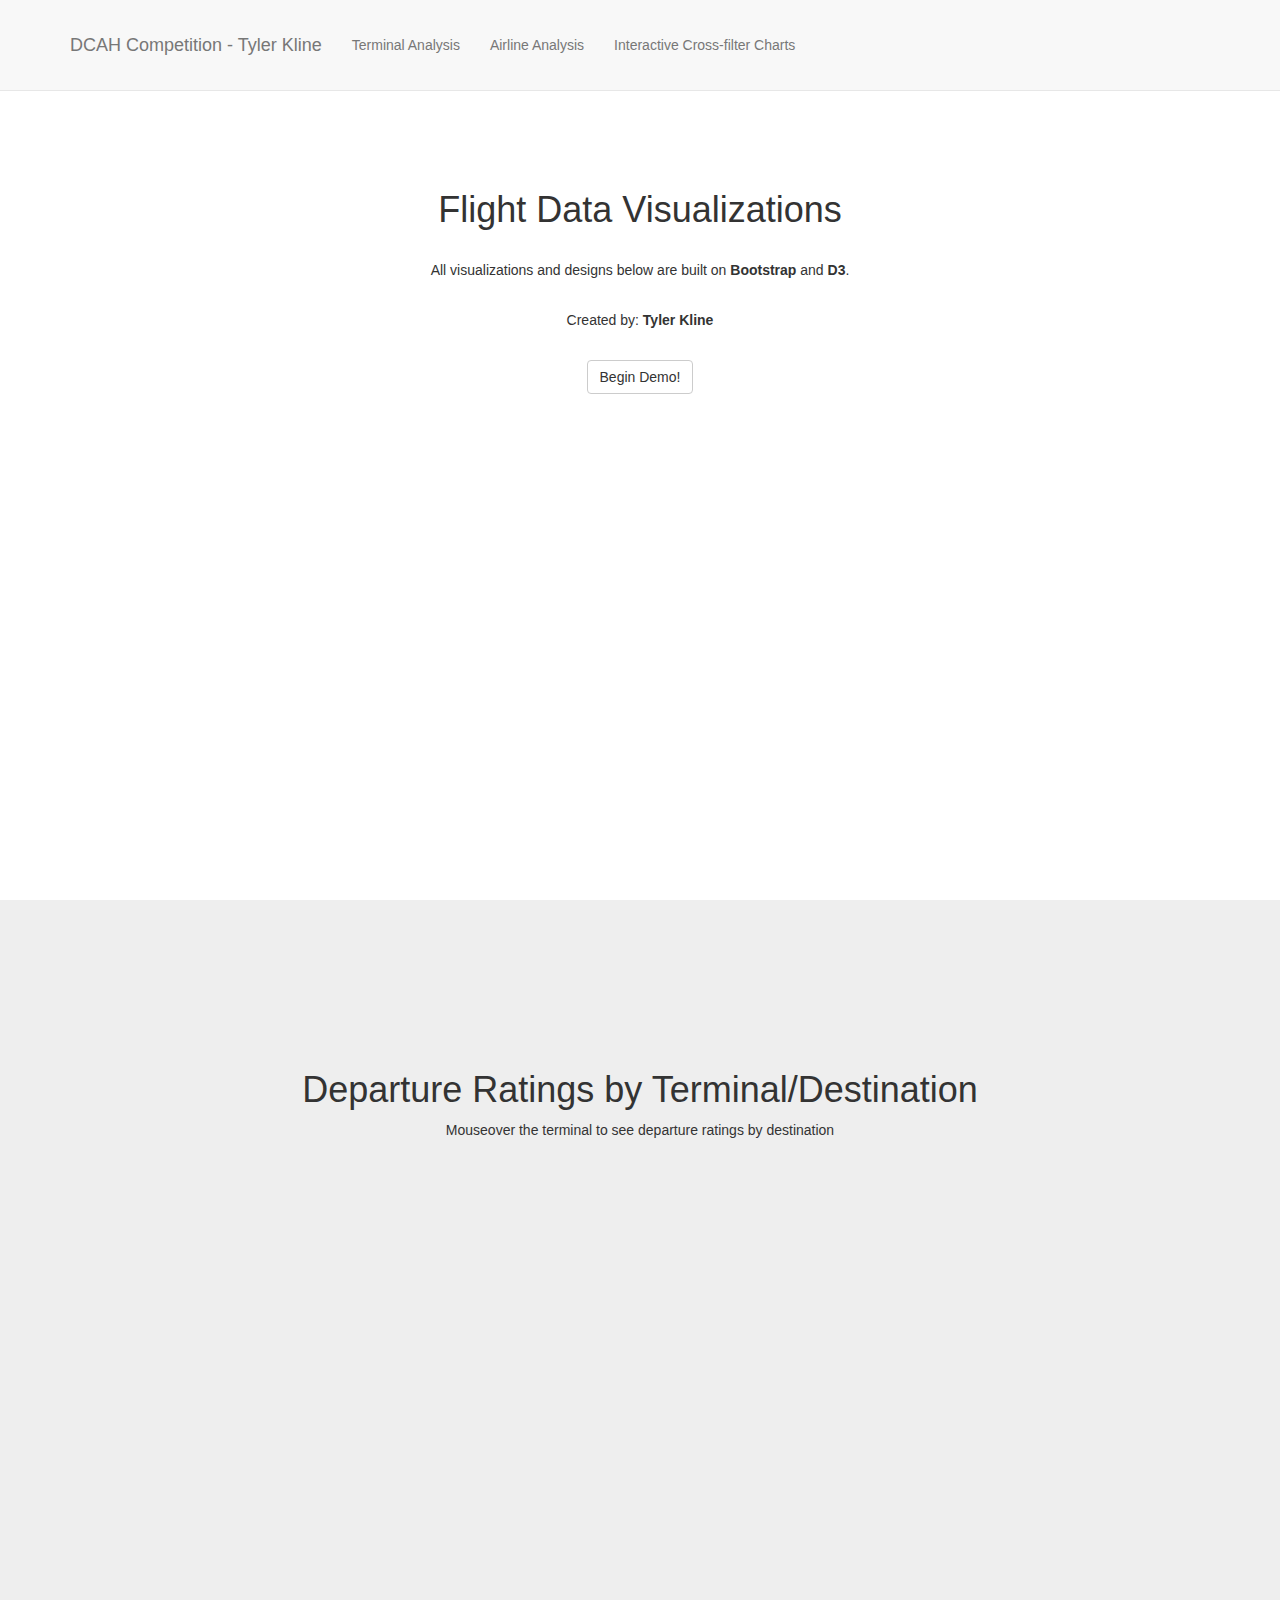
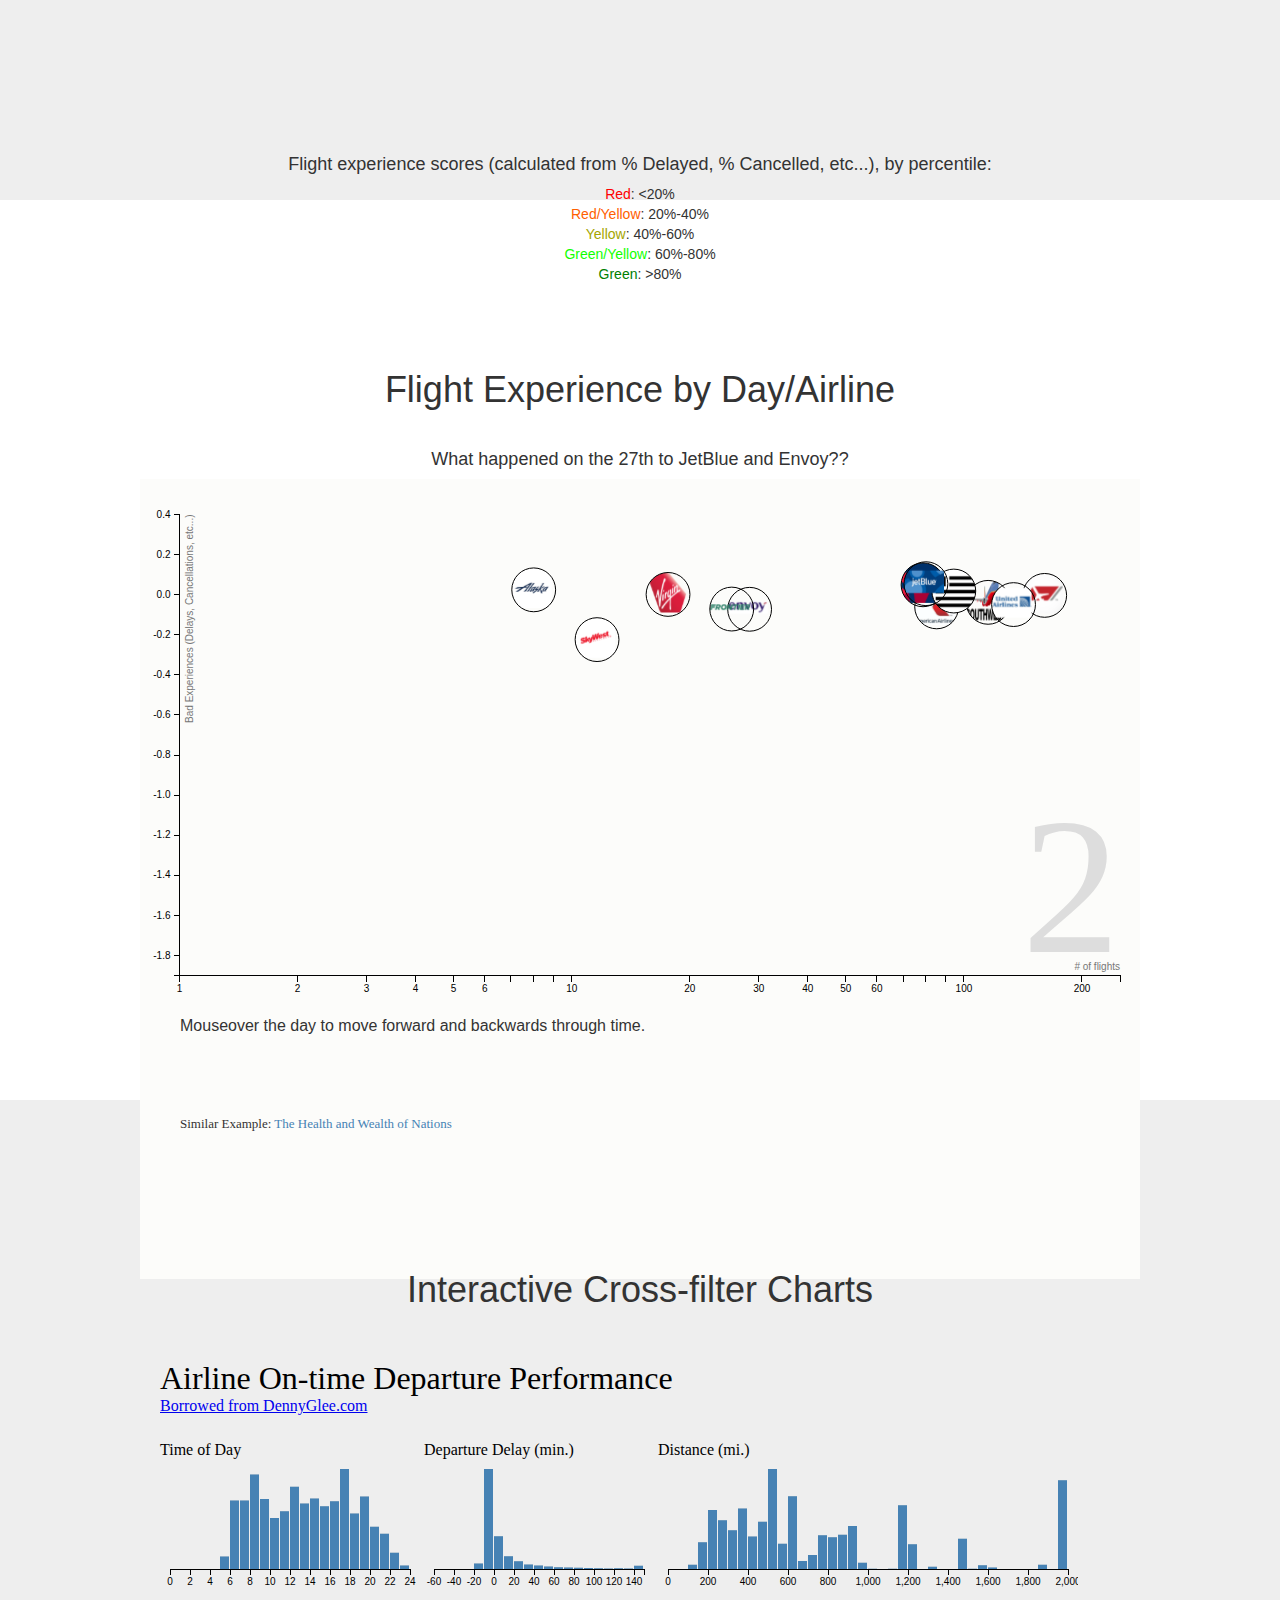
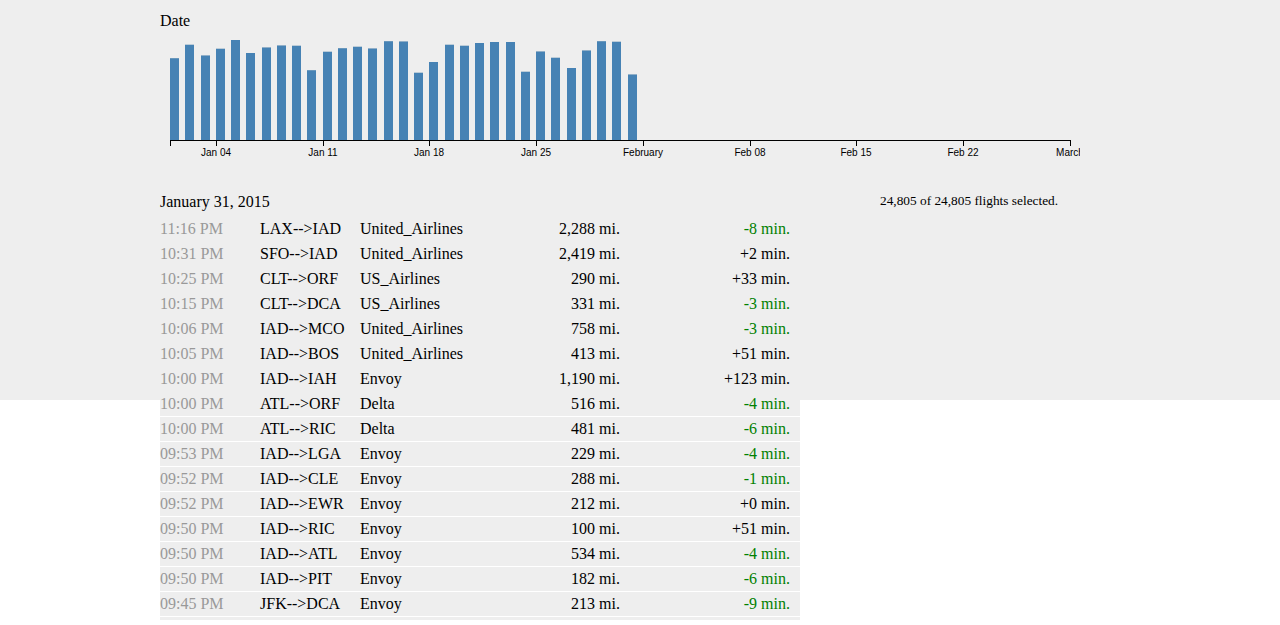
==== FINAL/index.html @ 39a8fad9 "another commit" ====
<!DOCTYPE html>
<html lang="en" class="ocks-org do-not-copy">
<meta charset="utf-8">

<head>

    <meta charset="utf-8">
    <meta http-equiv="X-UA-Compatible" content="IE=edge">
    <meta name="viewport" content="width=device-width, initial-scale=1">
    <meta name="description" content="">
    <meta name="author" content="">

    <title> DCAH Competition - Tyler Kline </title>

    <!-- Bootstrap Core CSS -->
    <link href="./css/bootstrap.min.css" rel="stylesheet">

    <!-- Custom CSS -->
    <link href="./css/scrolling-nav.css" rel="stylesheet"> 

    <!-- HTML5 Shim and Respond.js IE8 support of HTML5 elements and media queries -->
    <!-- WARNING: Respond.js doesn't work if you view the page via file:// -->
    <!--[if lt IE 9]>
        <script src="https://oss.maxcdn.com/libs/html5shiv/3.7.0/html5shiv.js"></script>
        <script src="https://oss.maxcdn.com/libs/respond.js/1.4.2/respond.min.js"></script>
    <![endif]-->

</head>

<!-- The #page-top ID is part of the scrolling feature - the data-spy and data-target are part of the built-in Bootstrap scrollspy function -->

<body id="page-top" data-spy="scroll" data-target=".navbar-fixed-top">

    <!-- Navigation -->
    <nav class="navbar navbar-default navbar-fixed-top" role="navigation">
        <div class="container">
            <div class="navbar-header page-scroll">
                <button type="button" class="navbar-toggle" data-toggle="collapse" data-target=".navbar-ex1-collapse">
                    <span class="sr-only">Toggle navigation</span>
                    <span class="icon-bar"></span>
                    <span class="icon-bar"></span>
                    <span class="icon-bar"></span>
                </button>
                <a class="navbar-brand page-scroll" href="#page-top">DCAH Competition - Tyler Kline </a>
            </div>

            <!-- Collect the nav links, forms, and other content for toggling -->
            <div class="collapse navbar-collapse navbar-ex1-collapse">
                <ul class="nav navbar-nav">
                    <!-- Hidden li included to remove active class from about link when scrolled up past about section -->
                    <li class="hidden">
                        <a class="page-scroll" href="#page-top"></a>
                    </li>
                    <li>
                        <a class="page-scroll" href="#about" height="800px" >Terminal Analysis</a>
                    </li>
                    <li>
                        <a class="page-scroll" href="#services">Airline Analysis</a>
                    </li>
                    <li>
                        <a class="page-scroll" href="#contact">Interactive Cross-filter Charts</a>
                    </li>
                </ul>
            </div>
            <!-- /.navbar-collapse -->
        </div>
        <!-- /.container -->
    </nav>

    <!-- Intro Section -->
    <section id="intro" class="intro-section">
        <div class="container">
            <div class="row">
                <div class="col-lg-12">
                    <br>
                    <h1>Flight Data Visualizations</h1>
                    <br>
                    <p>All visualizations and designs below are built on <strong>Bootstrap</strong> and <strong>D3</strong>.</p>
                    <br>
                    <p>Created by: <strong>Tyler Kline</strong></p>
                    <br>
                    <a class="btn btn-default page-scroll" href="#about">Begin Demo!</a>
                </div>
            </div>
        </div>
    </section>

    <!-- About Section -->
    <section id="about" class="about-section">
        <div class="container">
                <div class="col-lg-12">
                    <h1>Departure Ratings by Terminal/Destination</h1>
                </div>
<aside>Mouseover the terminal to see departure ratings by destination</aside>

<iframe src="../index.html"  
        height="600px"
        width="1000px"
        scrolling="no"
        frameborder=0
></iframe>

<h4>Flight experience scores (calculated from % Delayed, % Cancelled, etc...), by percentile:</h4>
<h7><font color="#FF0000">Red</font>: <20% </h7><br>
<h7><font color="#FF6000">Red/Yellow</font>: 20%-40% </h7><br>
<h7><font color="#A5A500">Yellow</font>: 40%-60% </h7><br>
<h7><font color="#10FF00">Green/Yellow</font>: 60%-80%</h7><br>
<h7><font color="green">Green</font>: >80%</h7><br>
        </div>
    </section>

    <!-- Services Section -->
    <section id="services" class="services-section">
        <div class="container">
            <div class="row">
                <div class="col-lg-12">
                    <h1>Flight Experience by Day/Airline</h1><br>
                    <h4>What happened on the 27th to JetBlue and Envoy??</h4>
                </div>
                <iframe src="../movingchart/index.html"  
        height="800px"
        width="1000px"
        scrolling="no"
        frameborder=0
></iframe>
            </div>
        </div>
    </section>

    <!-- Contact Section -->
    <section id="contact" class="contact-section">
        <div class="container">
            <div class="row">
                <div class="col-lg-12">
                    <h1>Interactive Cross-filter Charts</h1>
                </div>
                <iframe src="../delays/index.html"  
        height="900px"
        width="1000px"
        scrolling="no"
        frameborder=0
></iframe>
            </div>
        </div>
    </section>


    <!-- jQuery -->
    <script src="js/jquery.js"></script>

    <!-- Bootstrap Core JavaScript -->
    <script src="js/bootstrap.min.js"></script>

    <!-- Scrolling Nav JavaScript -->
    <script src="./js/jquery.easing.min.js"></script>
    <script src="./js/scrolling-nav.js"></script>
<script src="../d3.v3.min.js"></script>

</body>

</html>
---- FINAL/css/scrolling-nav.css ----
/*!
 * Start Bootstrap - Scrolling Nav HTML Template (http://startbootstrap.com)
 * Code licensed under the Apache License v2.0.
 * For details, see http://www.apache.org/licenses/LICENSE-2.0.
 */

body {
    width: 100%;
    height: 100%;
}

html {
    width: 100%;
    height: 100%;
}

@media(min-width:767px) {
    .navbar {
        padding: 20px 0;
        -webkit-transition: background .5s ease-in-out,padding .5s ease-in-out;
        -moz-transition: background .5s ease-in-out,padding .5s ease-in-out;
        transition: background .5s ease-in-out,padding .5s ease-in-out;
    }

    .top-nav-collapse {
        padding: 0;
    }
}

/* Demo Sections - You can use these as guides or delete them - the scroller will work with any sort of height, fixed, undefined, or percentage based.
The padding is very important to make sure the scrollspy picks up the right area when scrolled to. Adjust the margin and padding of sections and children 
of those sections to manage the look and feel of the site. */

.intro-section {
    height: 100%;
    padding-top: 150px;
    text-align: center;
    background: #fff;
}

.about-section {
    height: 100%;
    padding-top: 150px;
    text-align: center;
    background: #eee;
}

.services-section {
    height: 100%;
    padding-top: 150px;
    text-align: center;
    background: #fff;
}

.contact-section {
    height: 100%;
    padding-top: 150px;
    text-align: center;
    background: #eee;
}
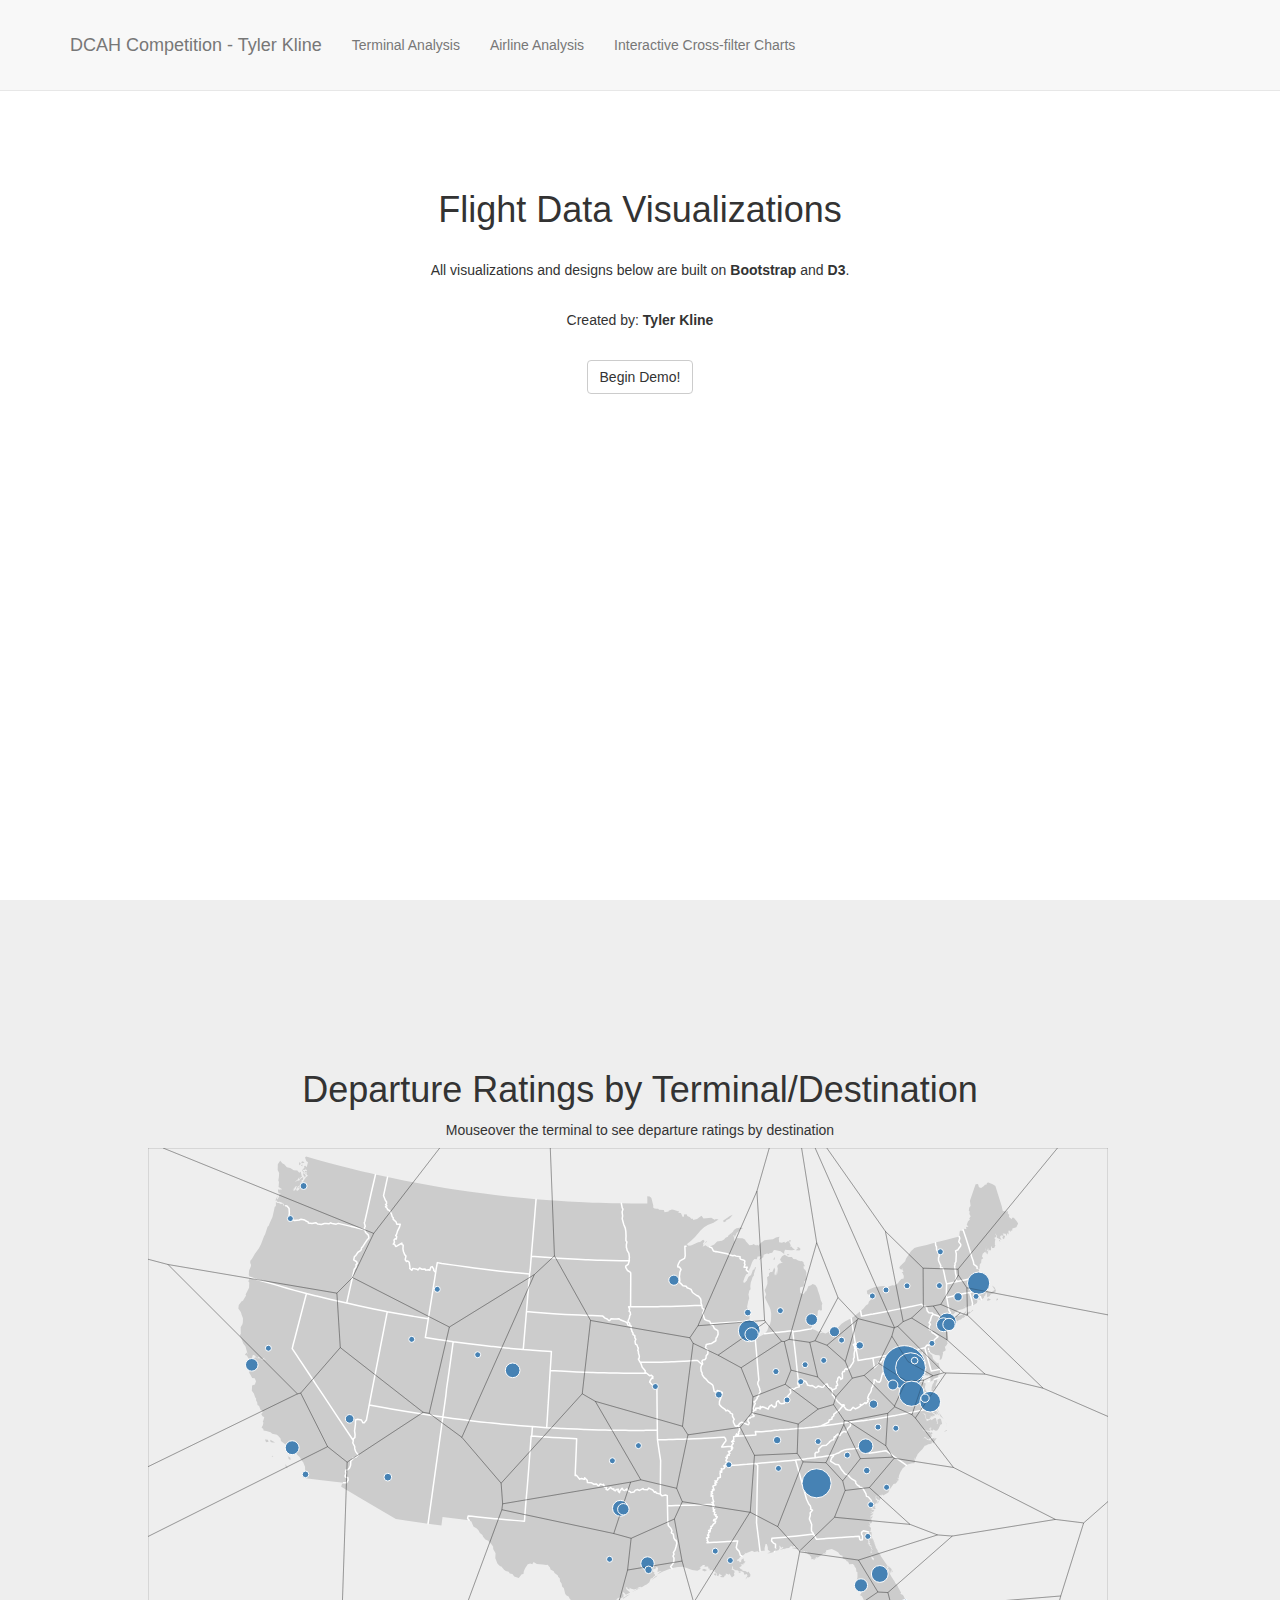
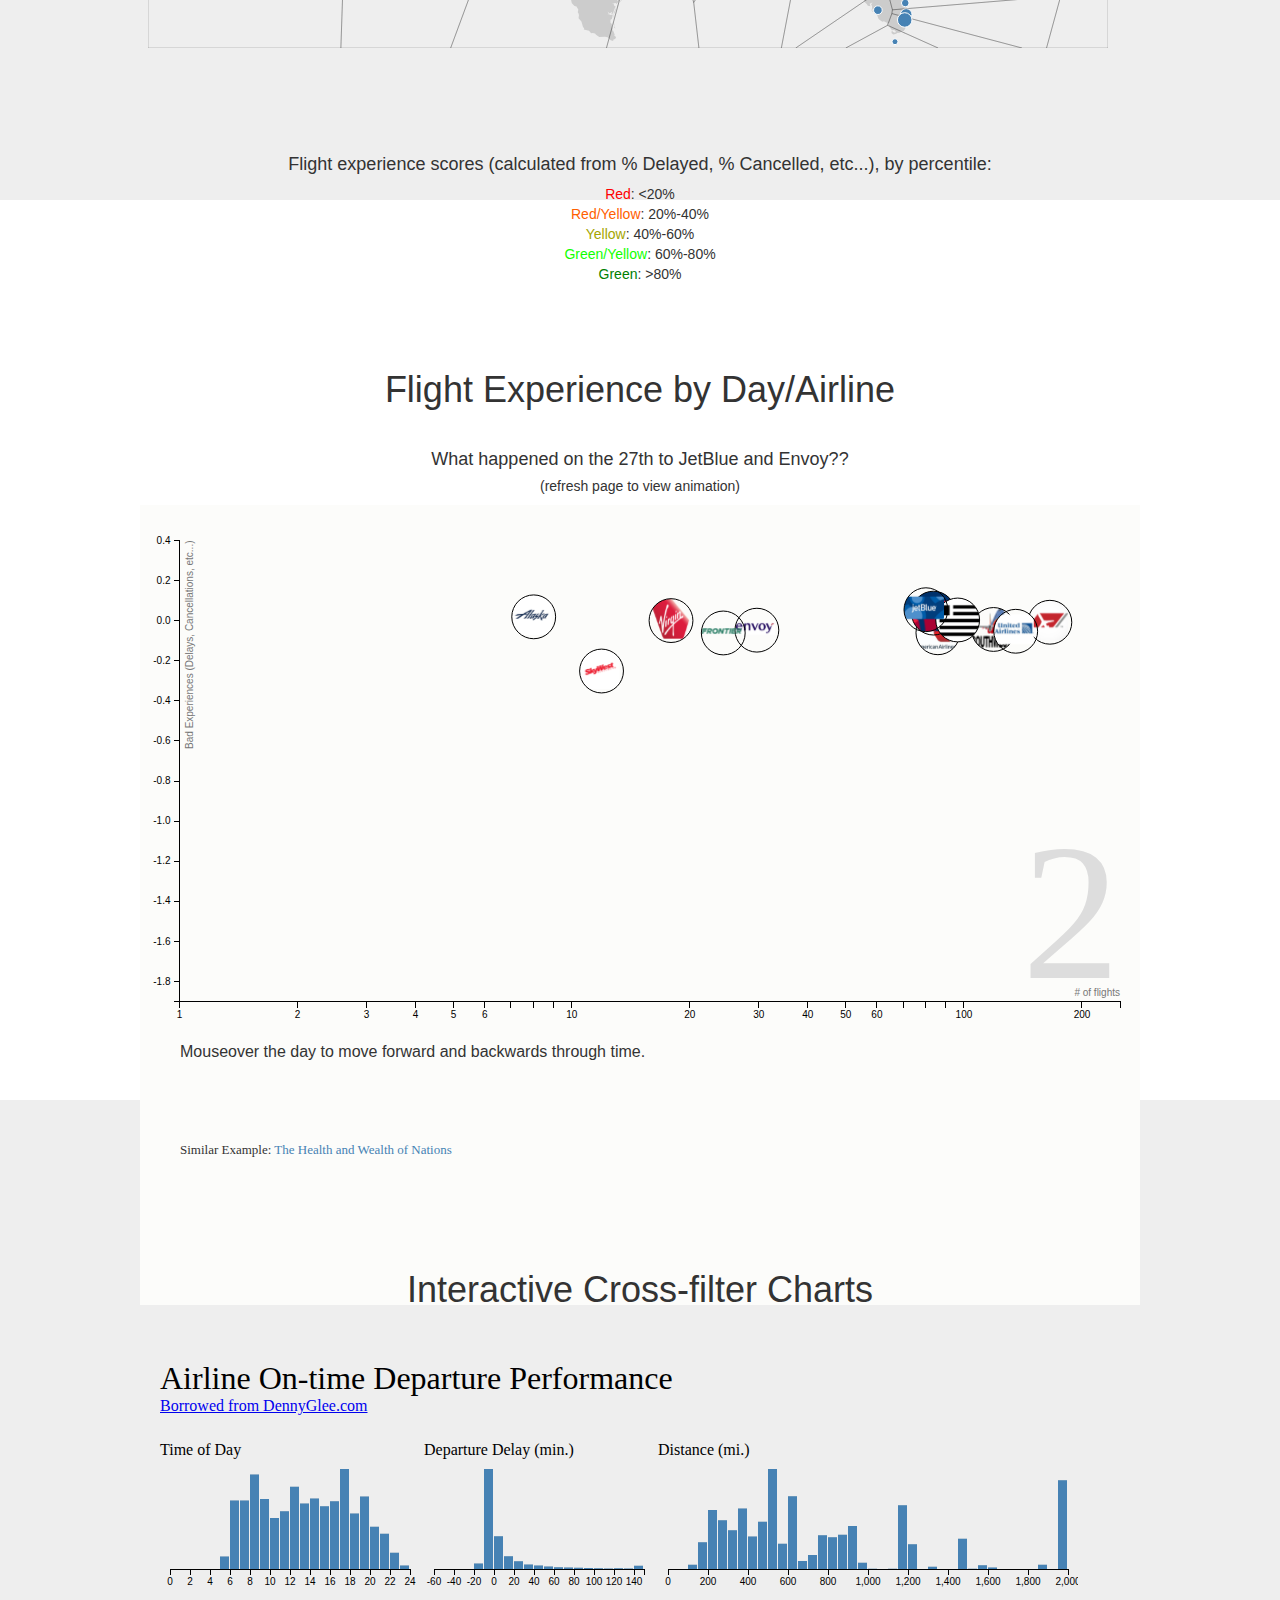
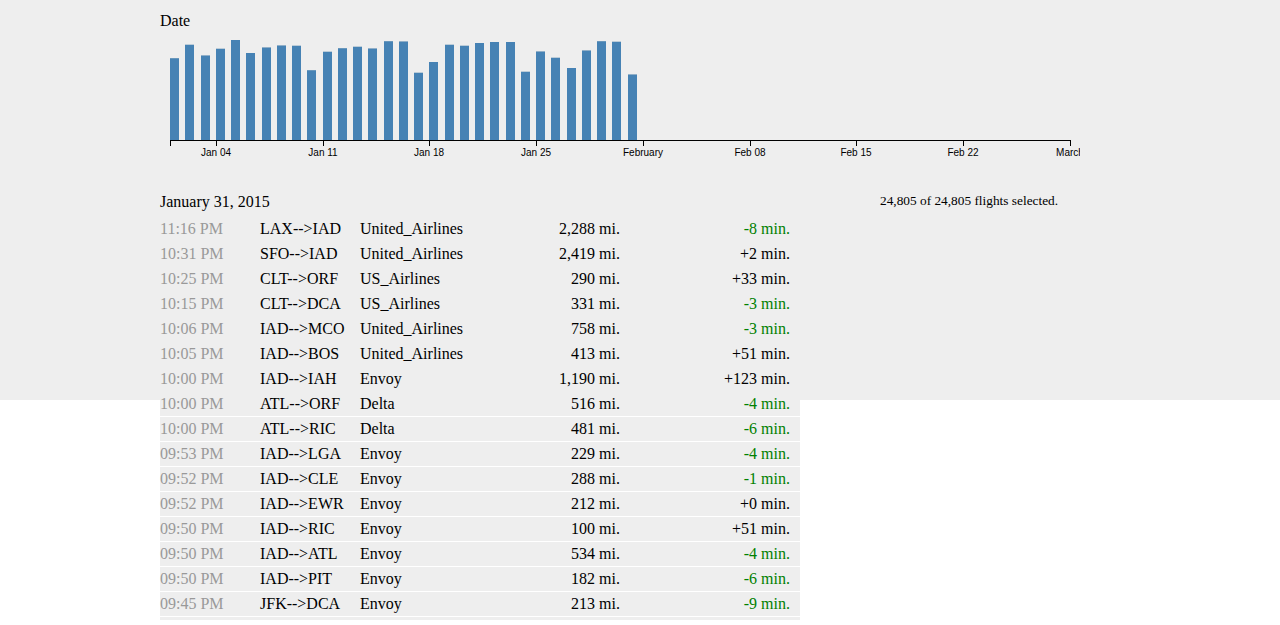
==== commit b295c9cc: "final commit" ====
--- a/FINAL/index.html
+++ b/FINAL/index.html
@@ -116,6 +116,7 @@
                 <div class="col-lg-12">
                     <h1>Flight Experience by Day/Airline</h1><br>
                     <h4>What happened on the 27th to JetBlue and Envoy??</h4>
+                    <h5>(refresh page to view animation)</h5>
                 </div>
                 <iframe src="../movingchart/index.html"  
         height="800px"
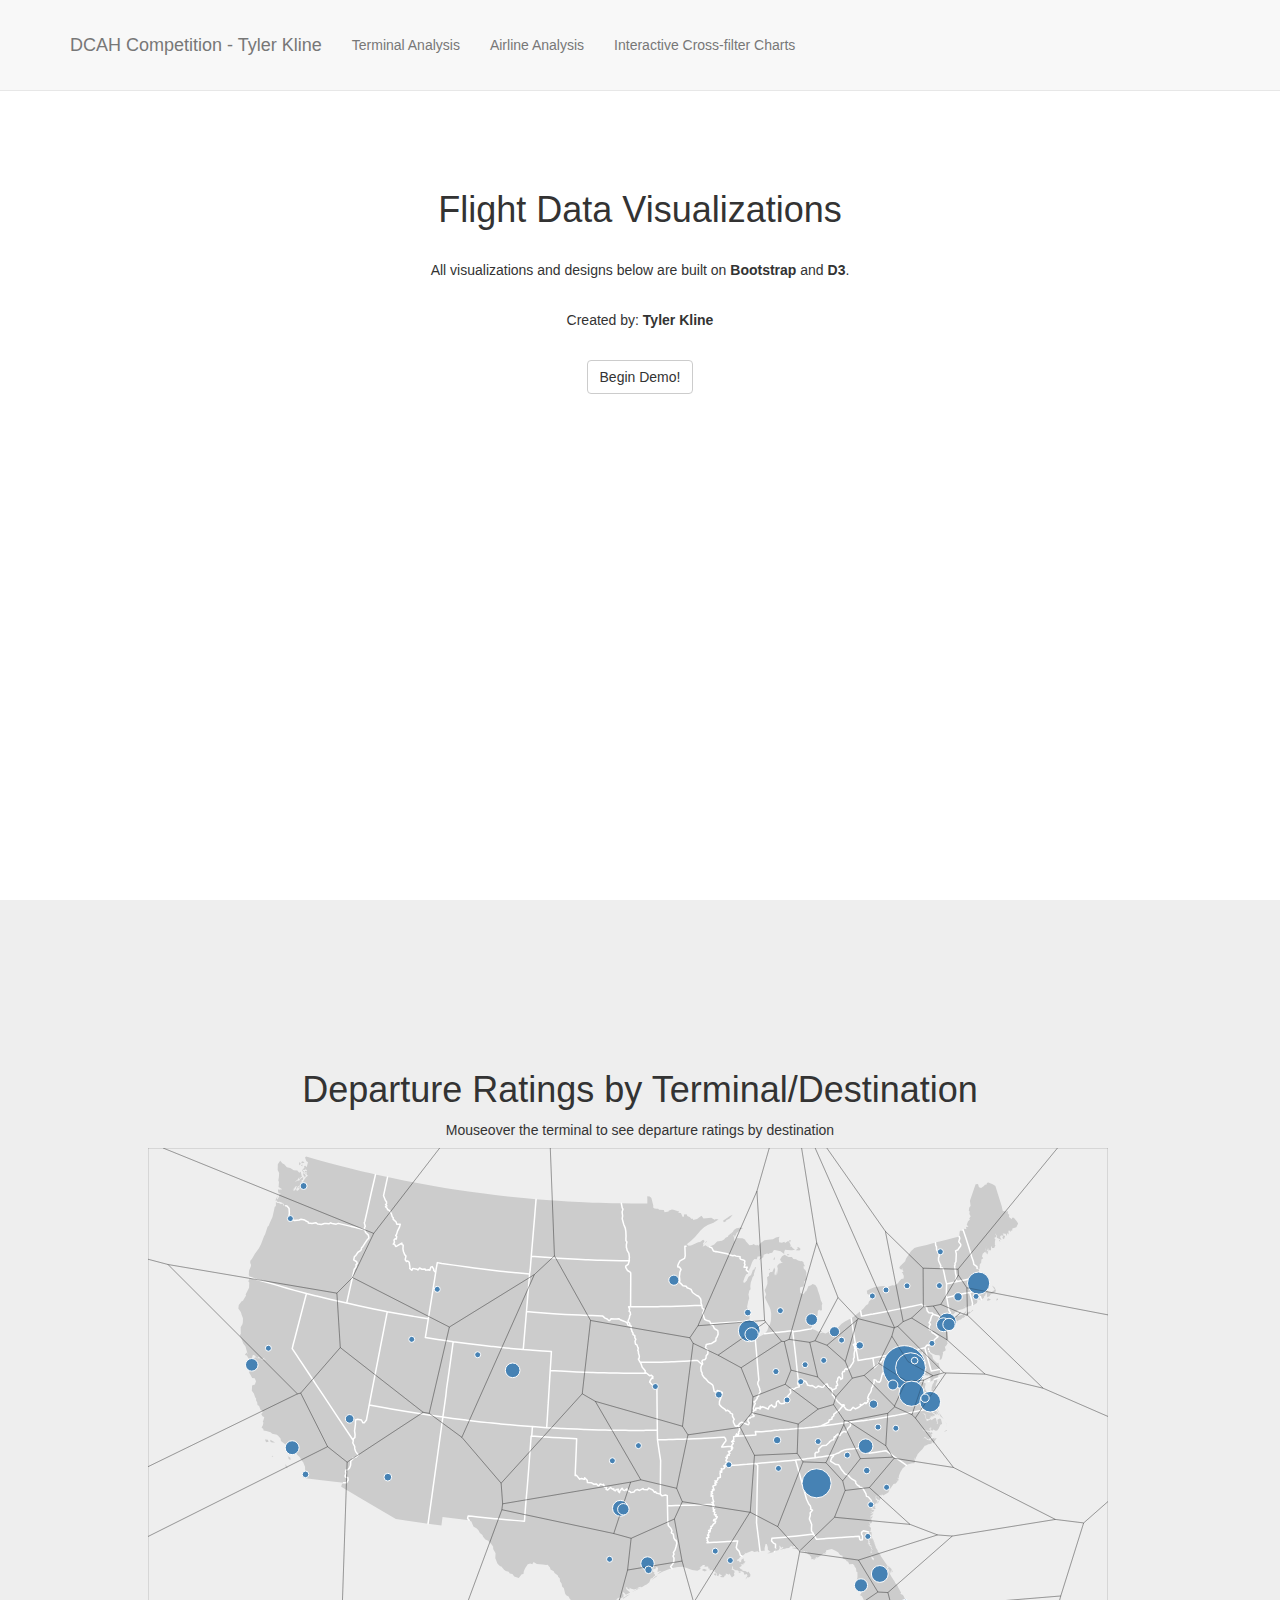
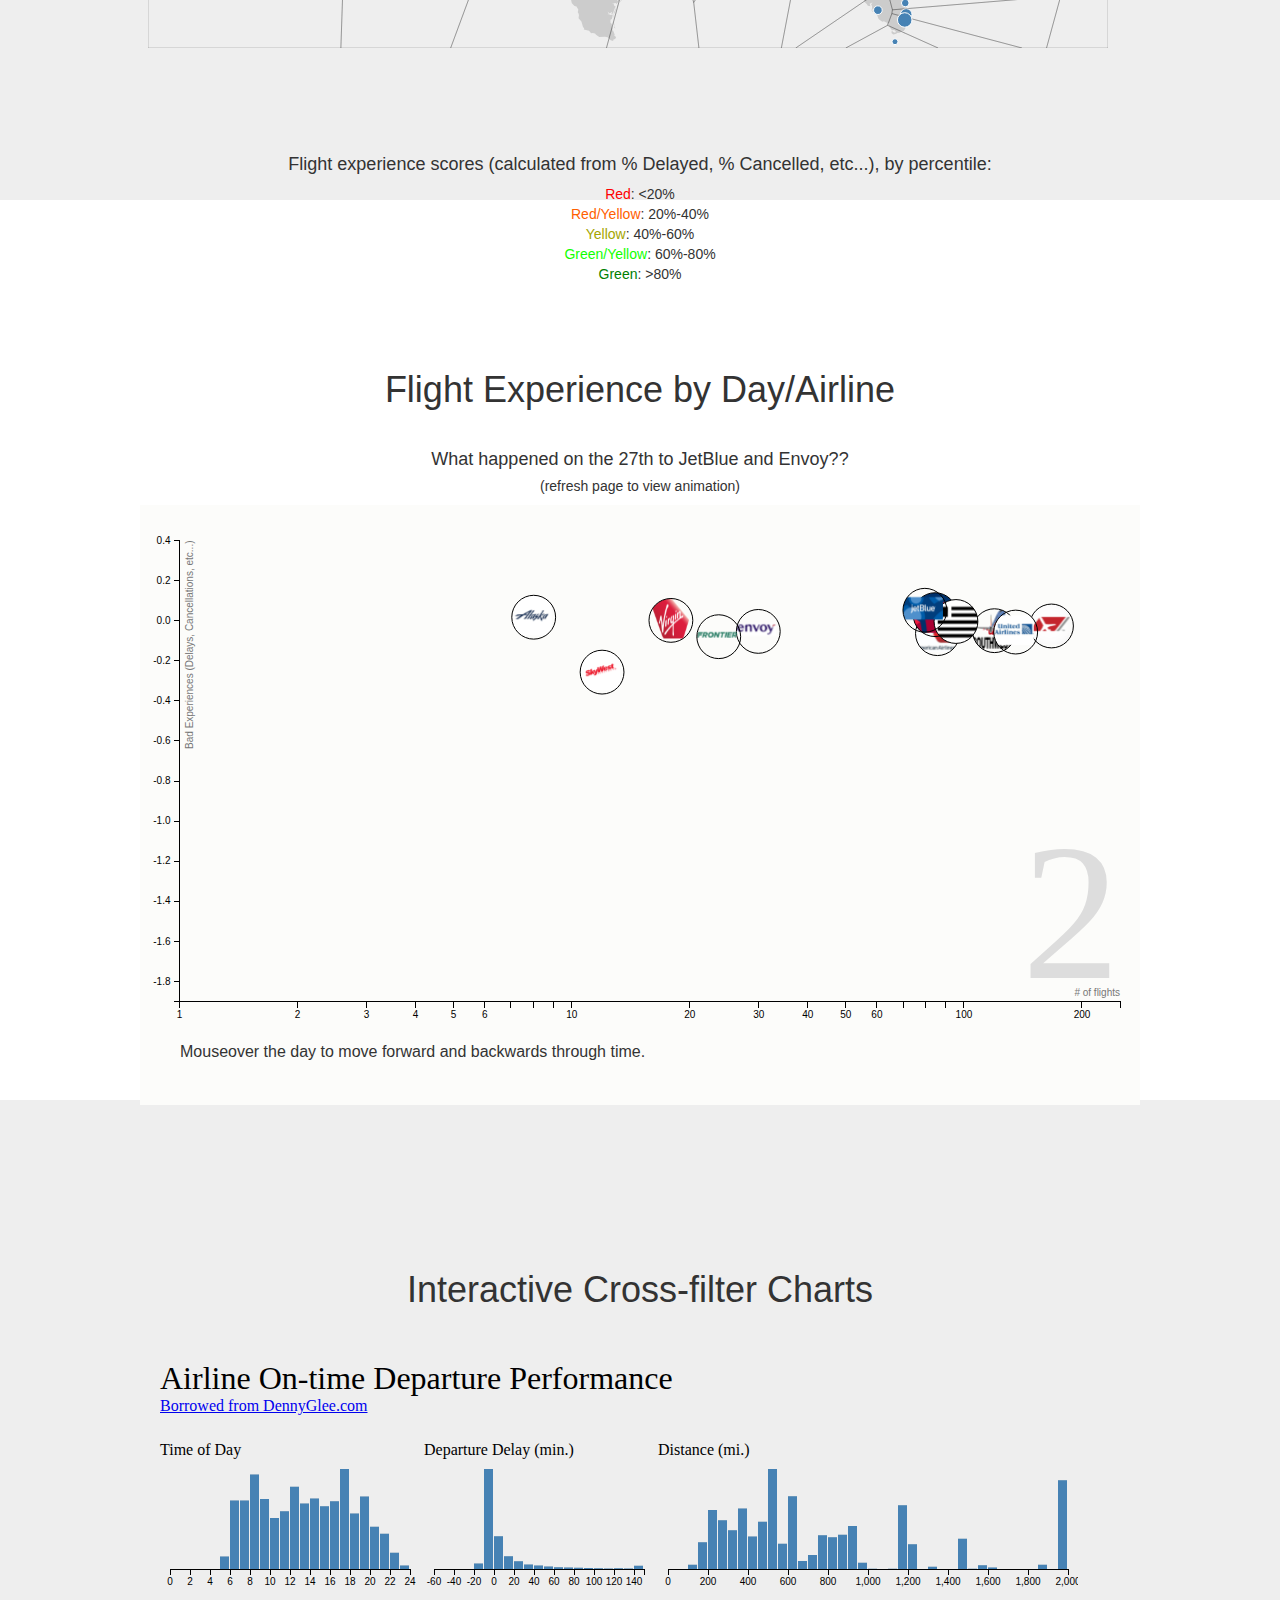
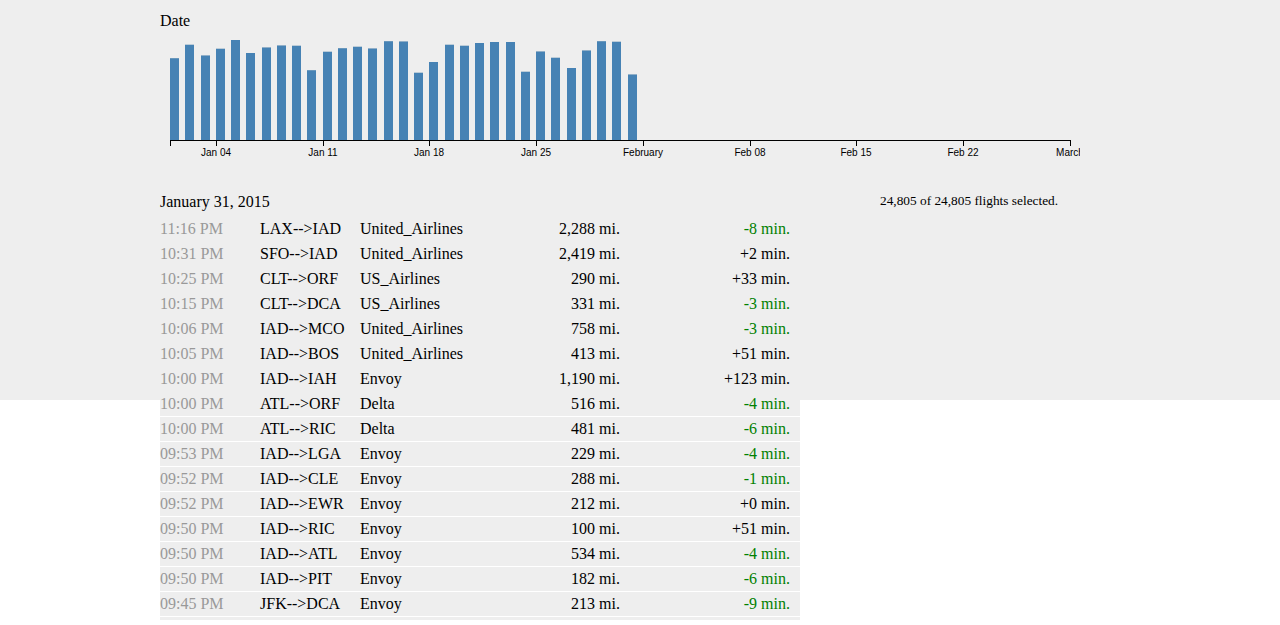
==== commit 4bbc24a9: "final commit" ====
--- a/FINAL/index.html
+++ b/FINAL/index.html
@@ -119,7 +119,7 @@
                     <h5>(refresh page to view animation)</h5>
                 </div>
                 <iframe src="../movingchart/index.html"  
-        height="800px"
+        height="600px"
         width="1000px"
         scrolling="no"
         frameborder=0
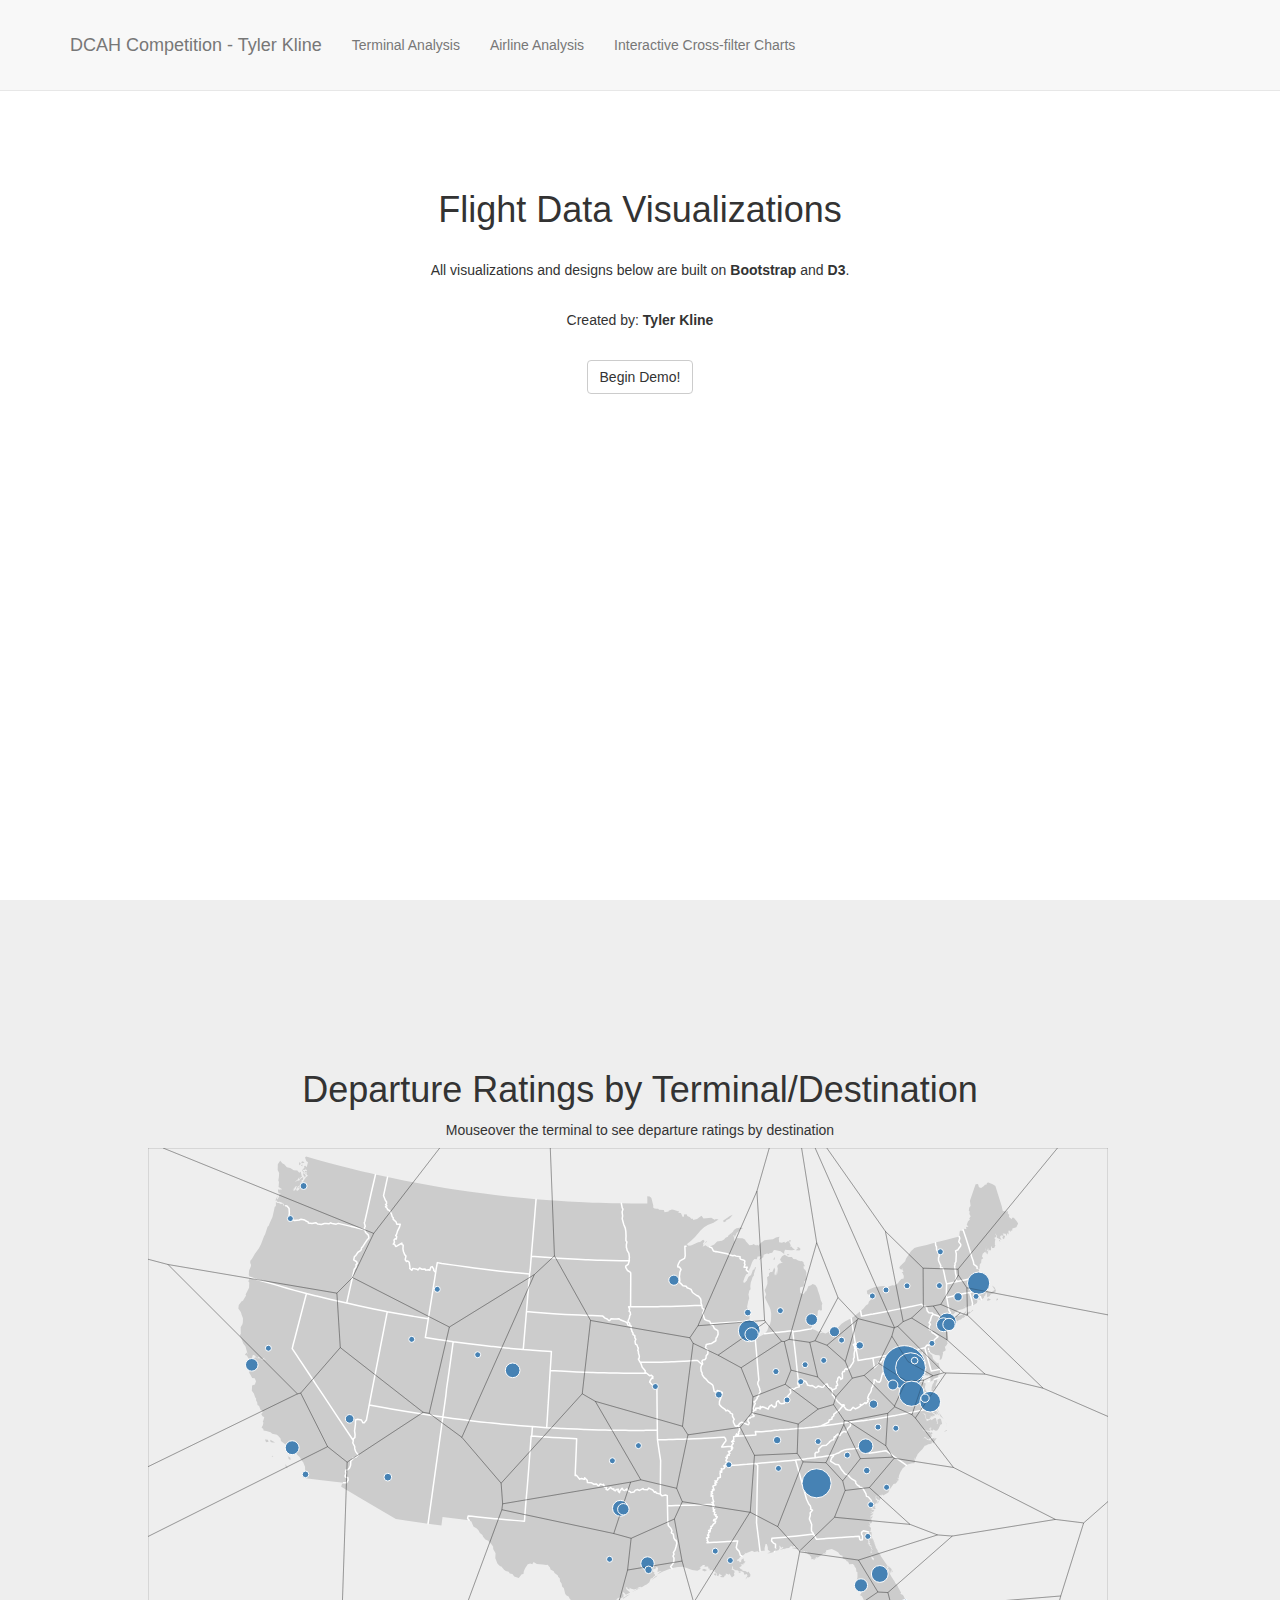
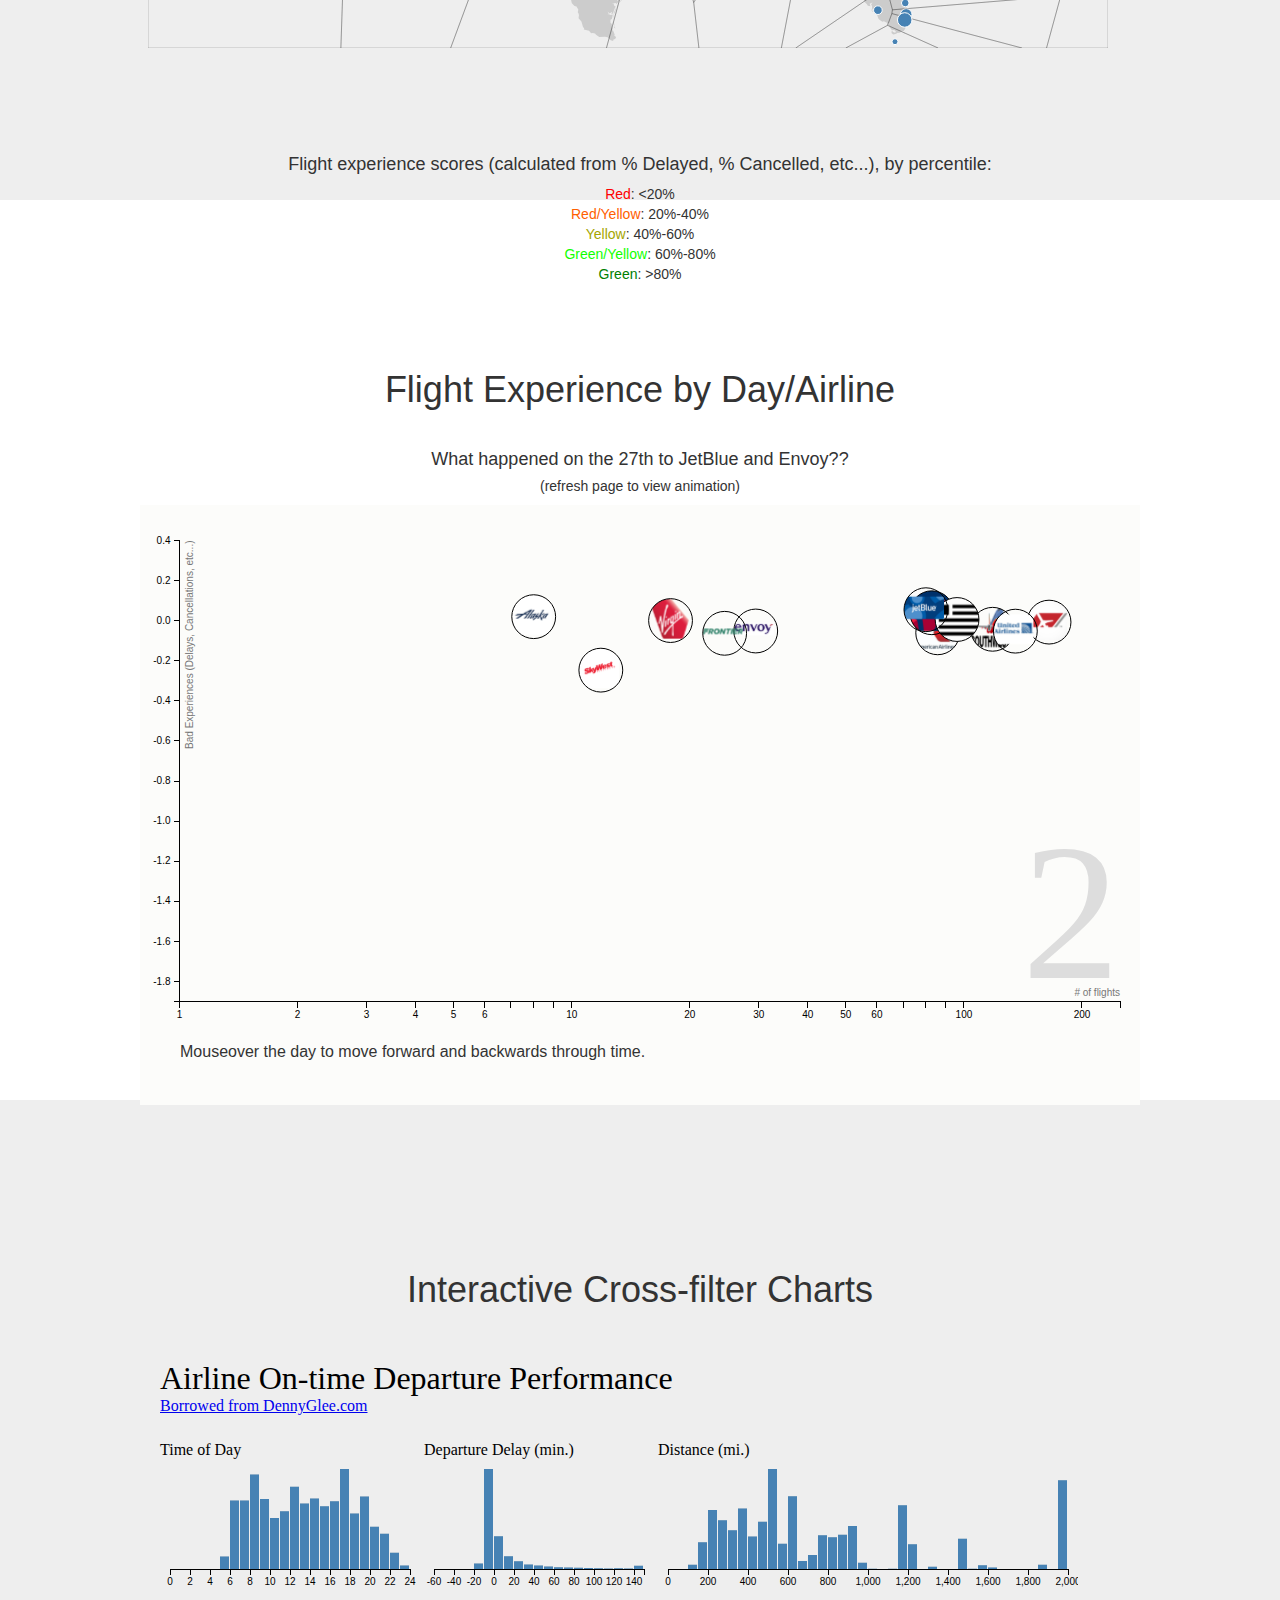
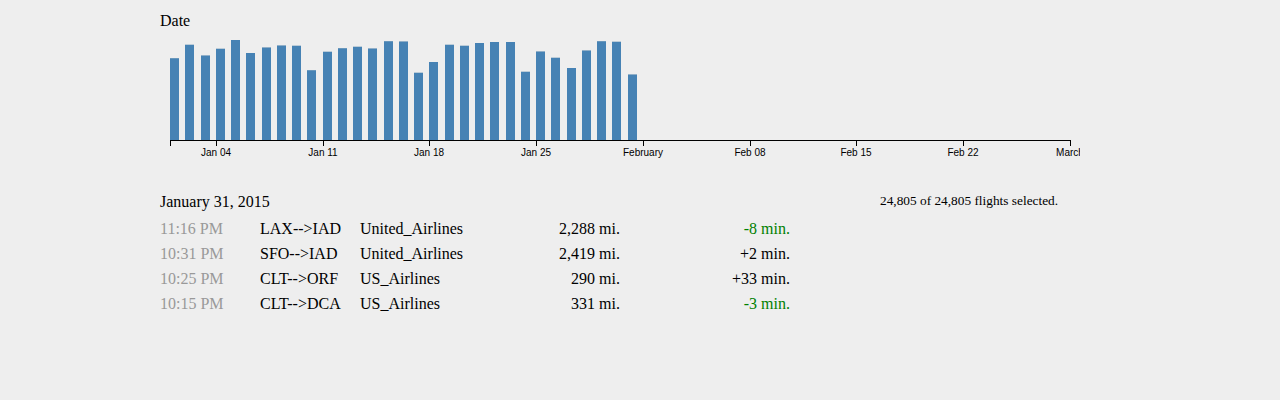
==== commit 21b1b99d: "final commit" ====
--- a/FINAL/index.html
+++ b/FINAL/index.html
@@ -136,7 +136,7 @@
                     <h1>Interactive Cross-filter Charts</h1>
                 </div>
                 <iframe src="../delays/index.html"  
-        height="900px"
+        height="600px"
         width="1000px"
         scrolling="no"
         frameborder=0
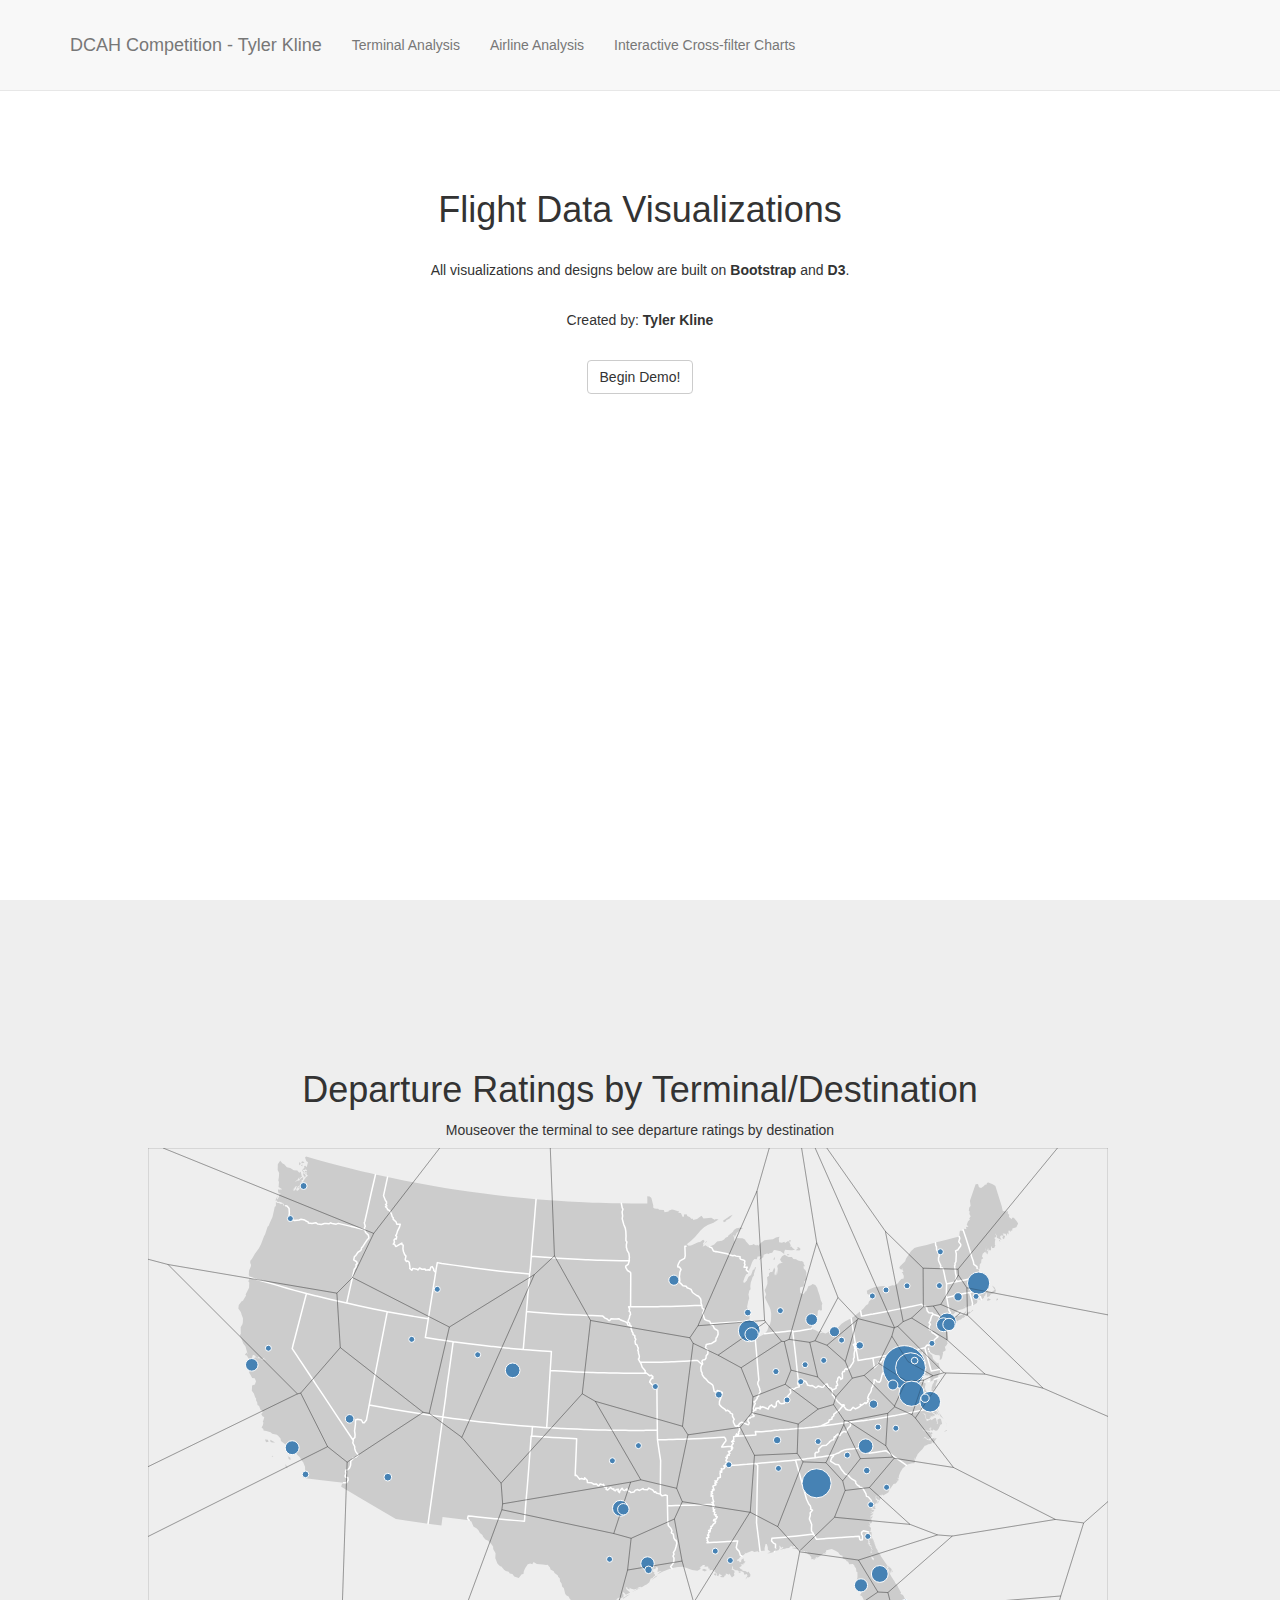
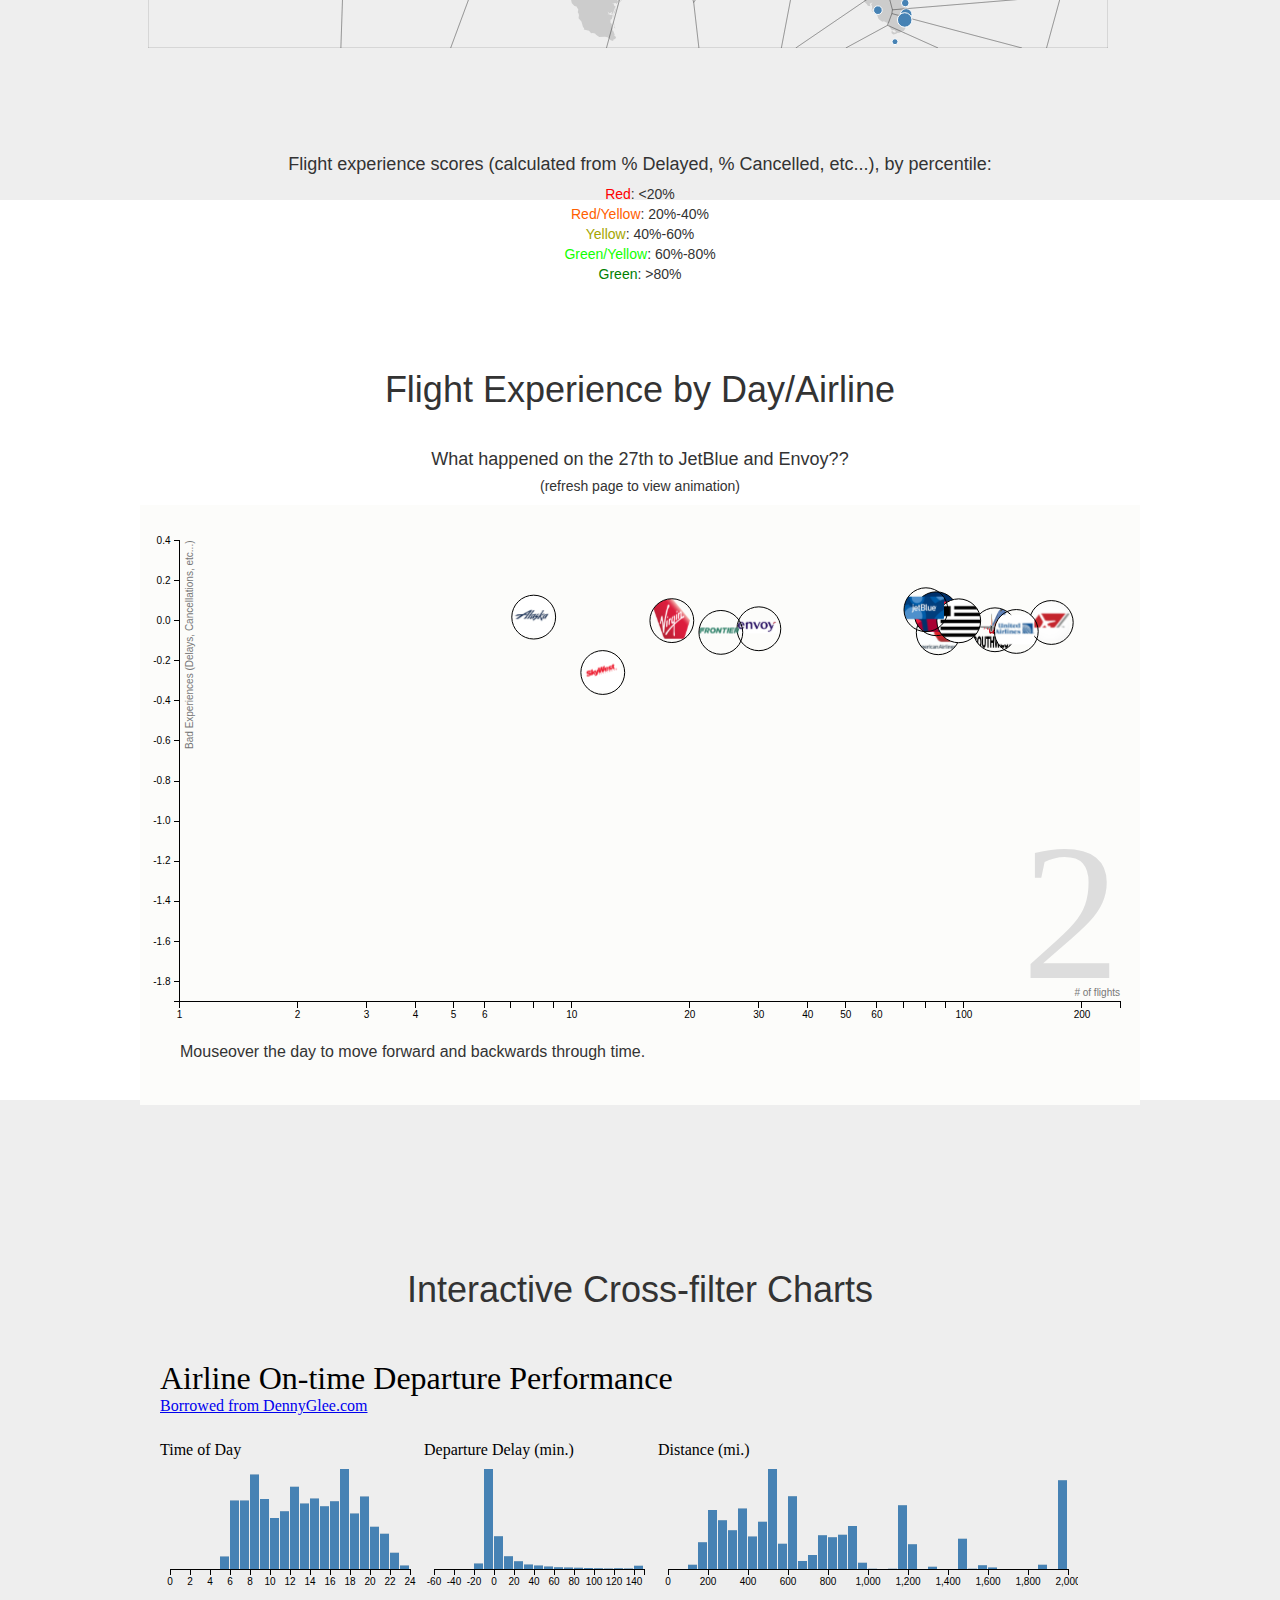
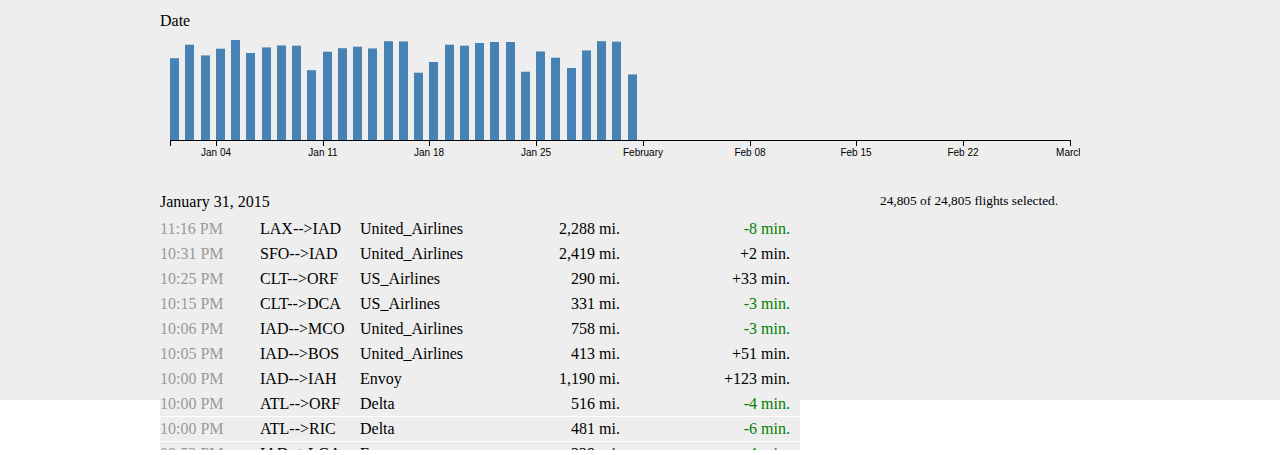
==== commit 1637adce: "final commit" ====
--- a/FINAL/index.html
+++ b/FINAL/index.html
@@ -136,7 +136,7 @@
                     <h1>Interactive Cross-filter Charts</h1>
                 </div>
                 <iframe src="../delays/index.html"  
-        height="600px"
+        height="730px"
         width="1000px"
         scrolling="no"
         frameborder=0
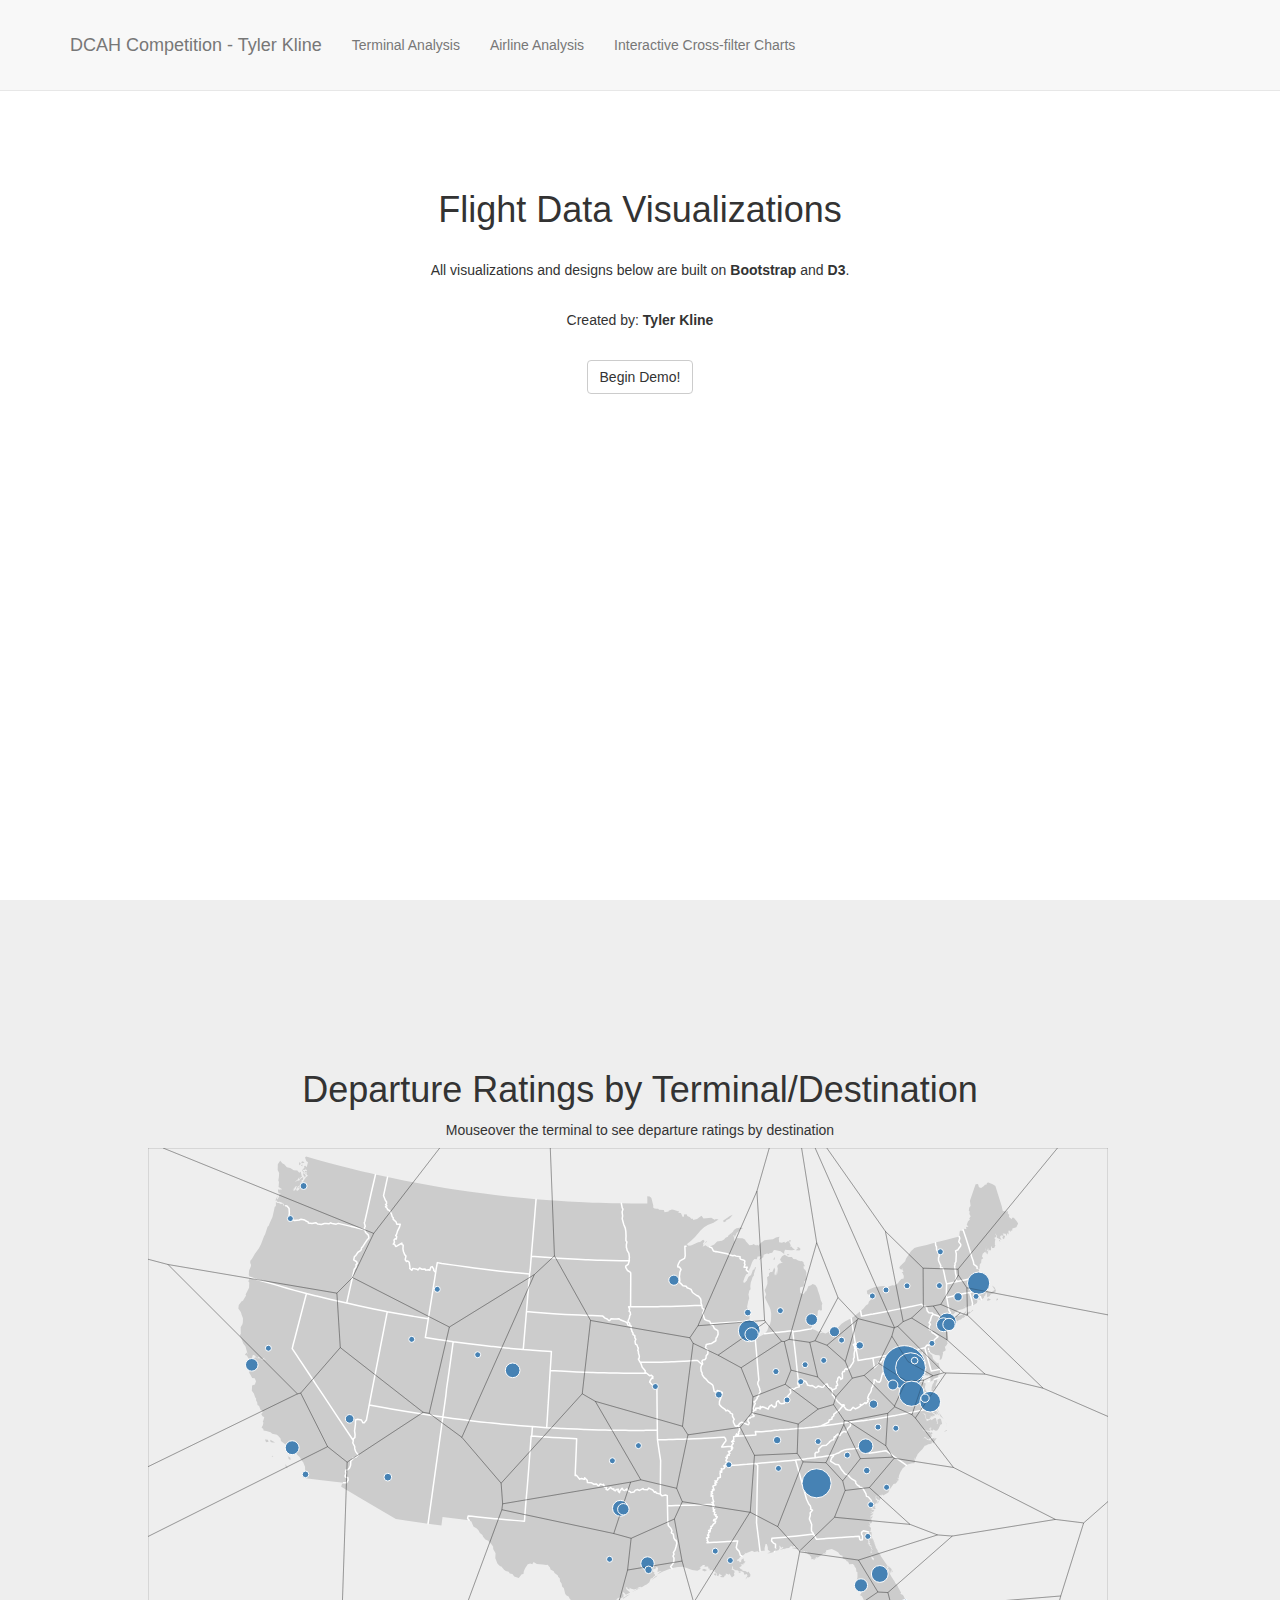
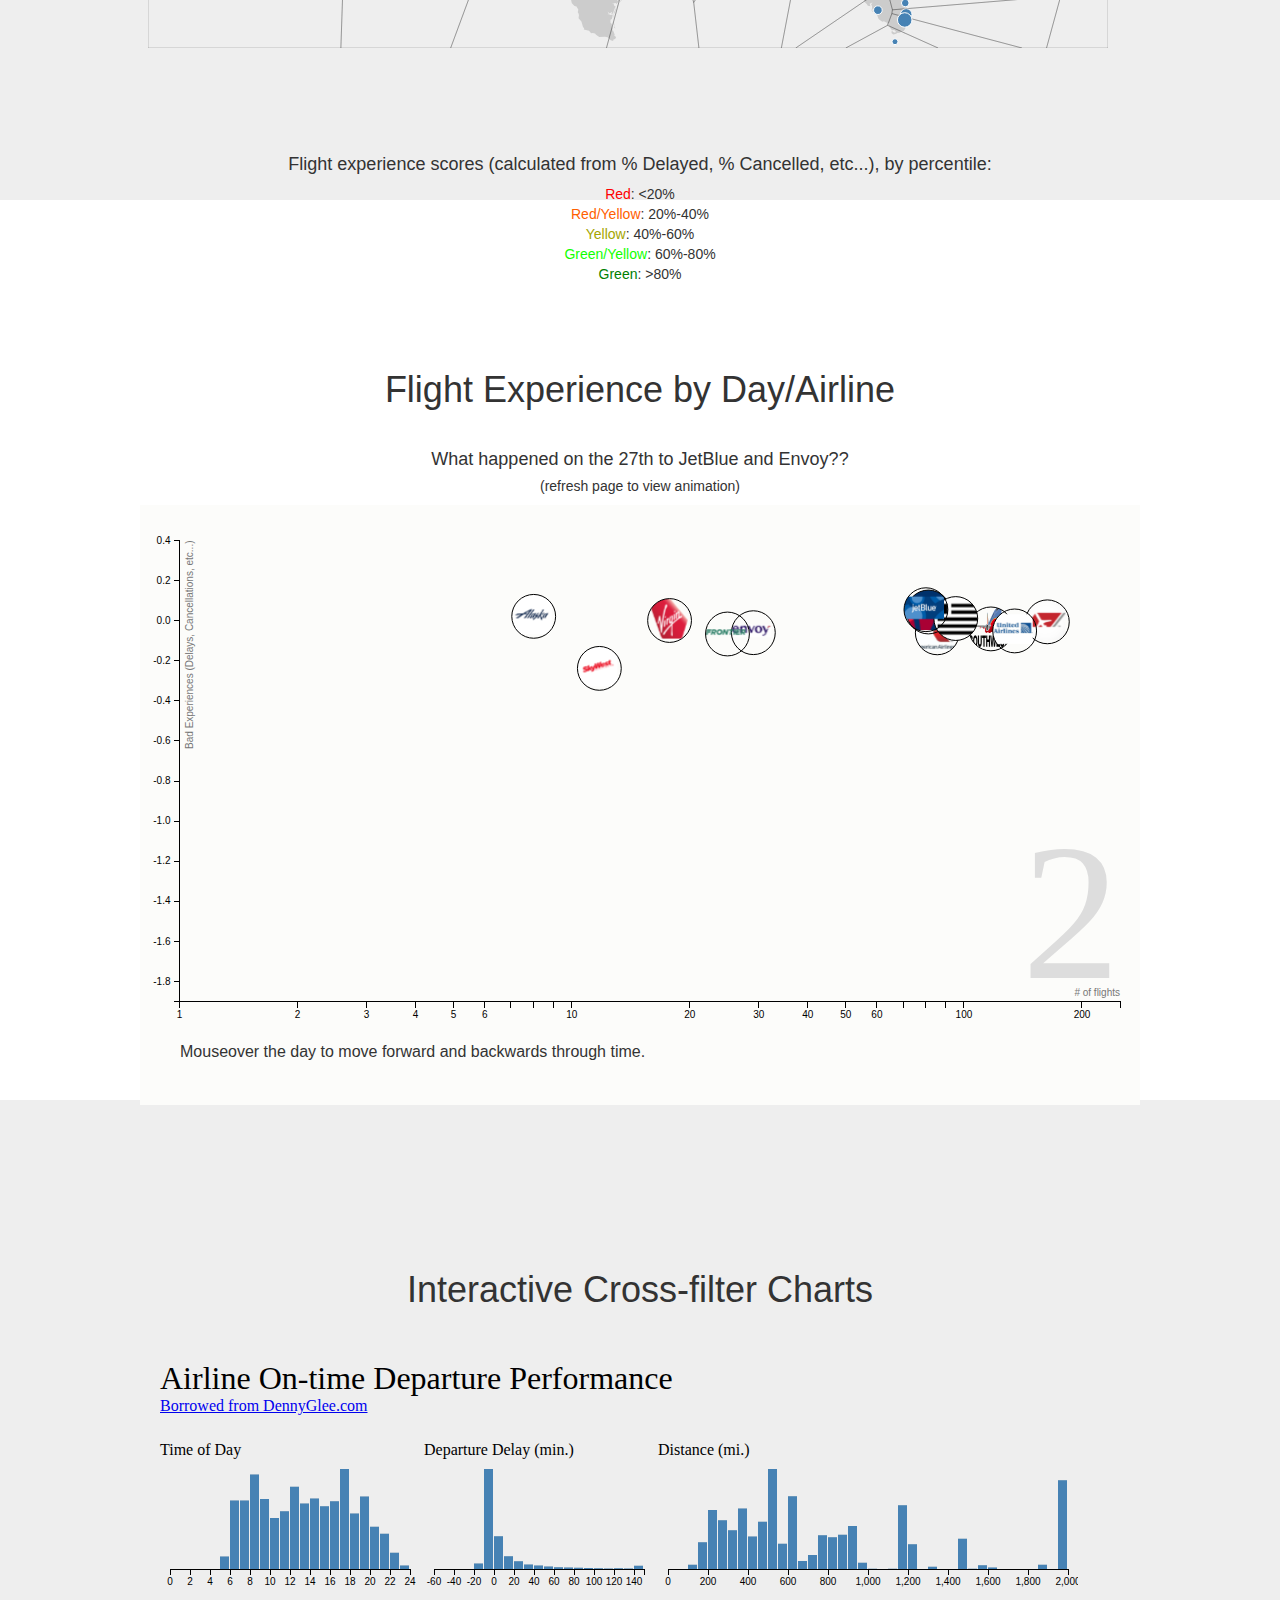
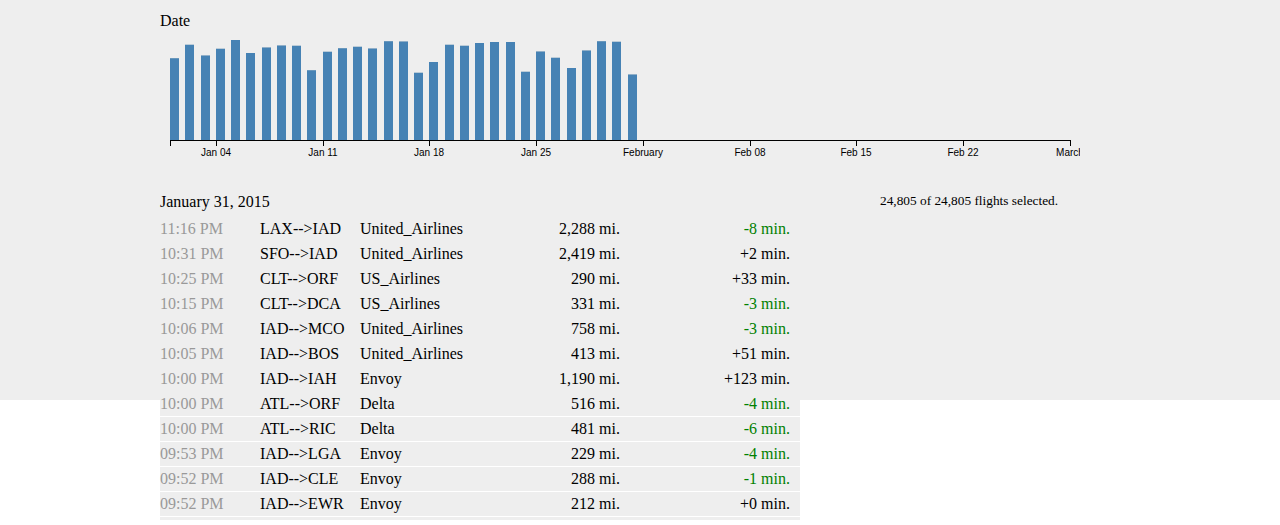
==== commit 39545a30: "final commit" ====
--- a/FINAL/index.html
+++ b/FINAL/index.html
@@ -136,7 +136,7 @@
                     <h1>Interactive Cross-filter Charts</h1>
                 </div>
                 <iframe src="../delays/index.html"  
-        height="730px"
+        height="800px"
         width="1000px"
         scrolling="no"
         frameborder=0
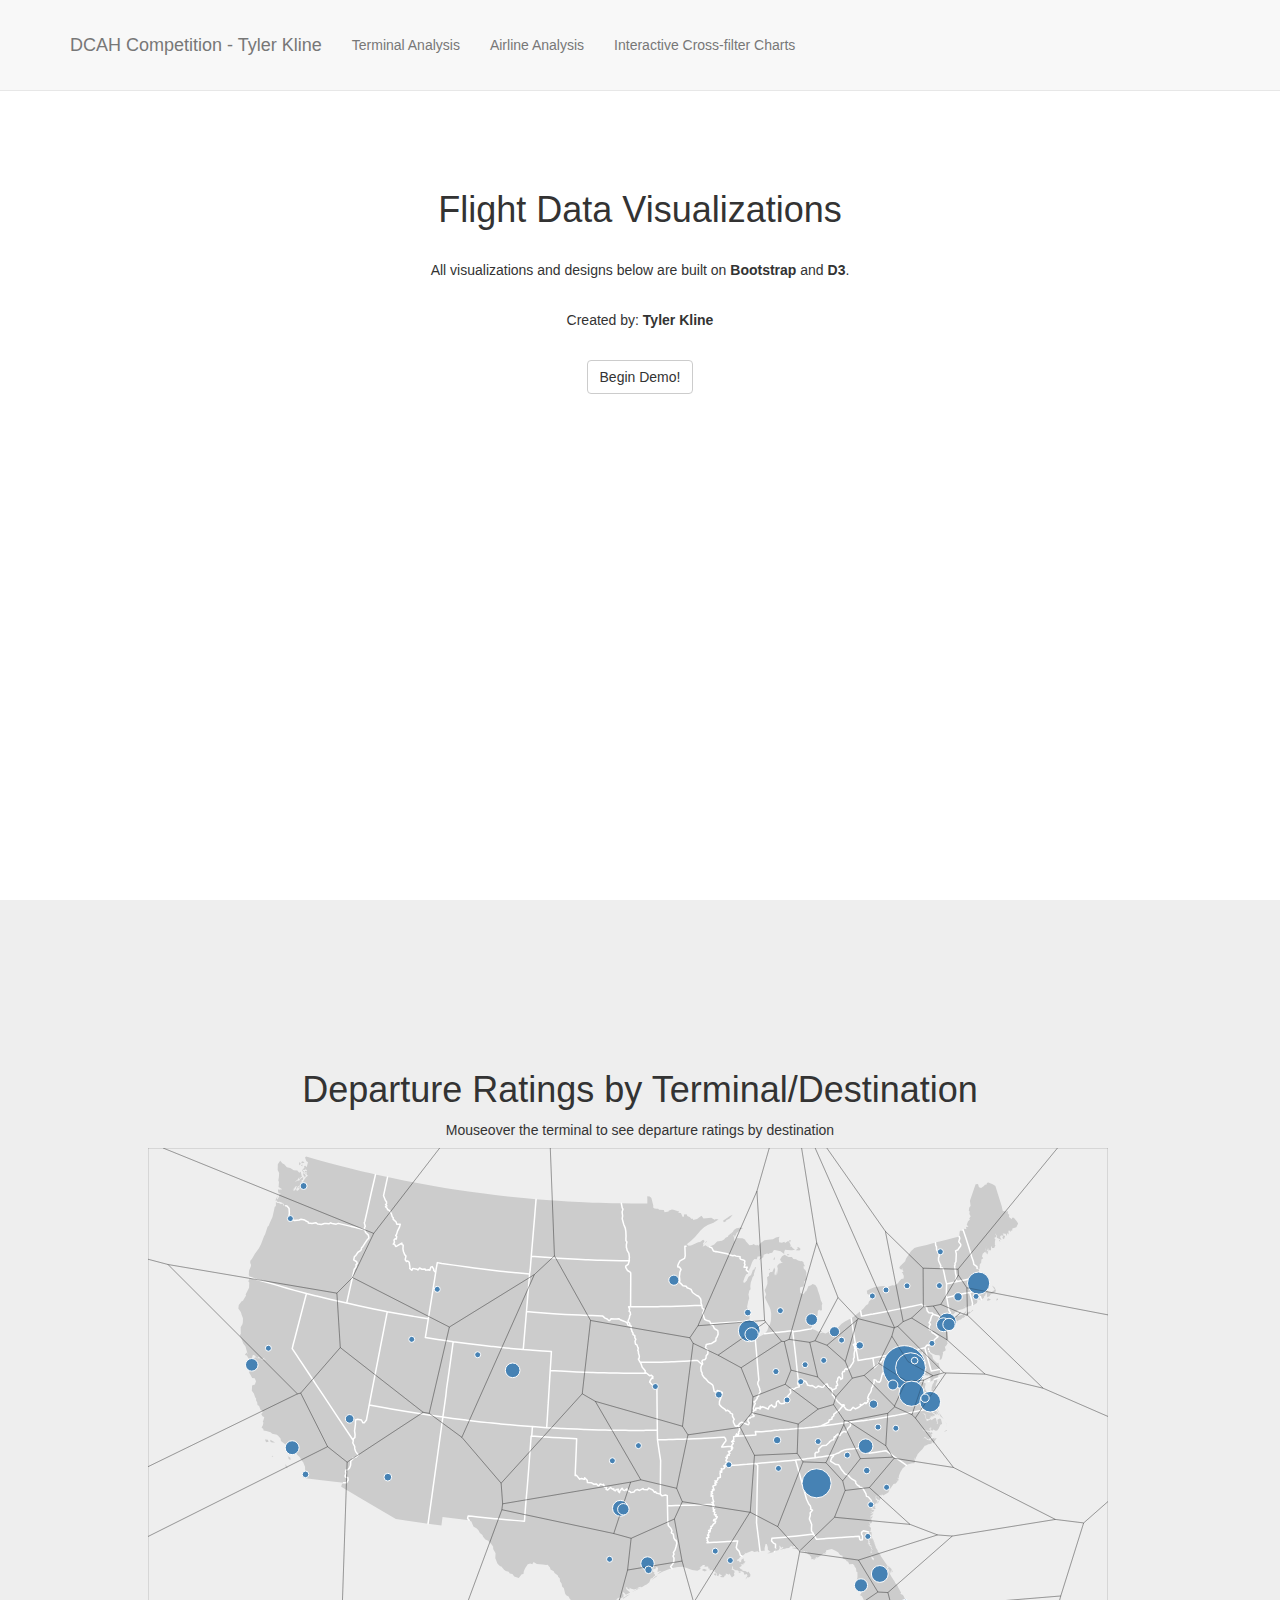
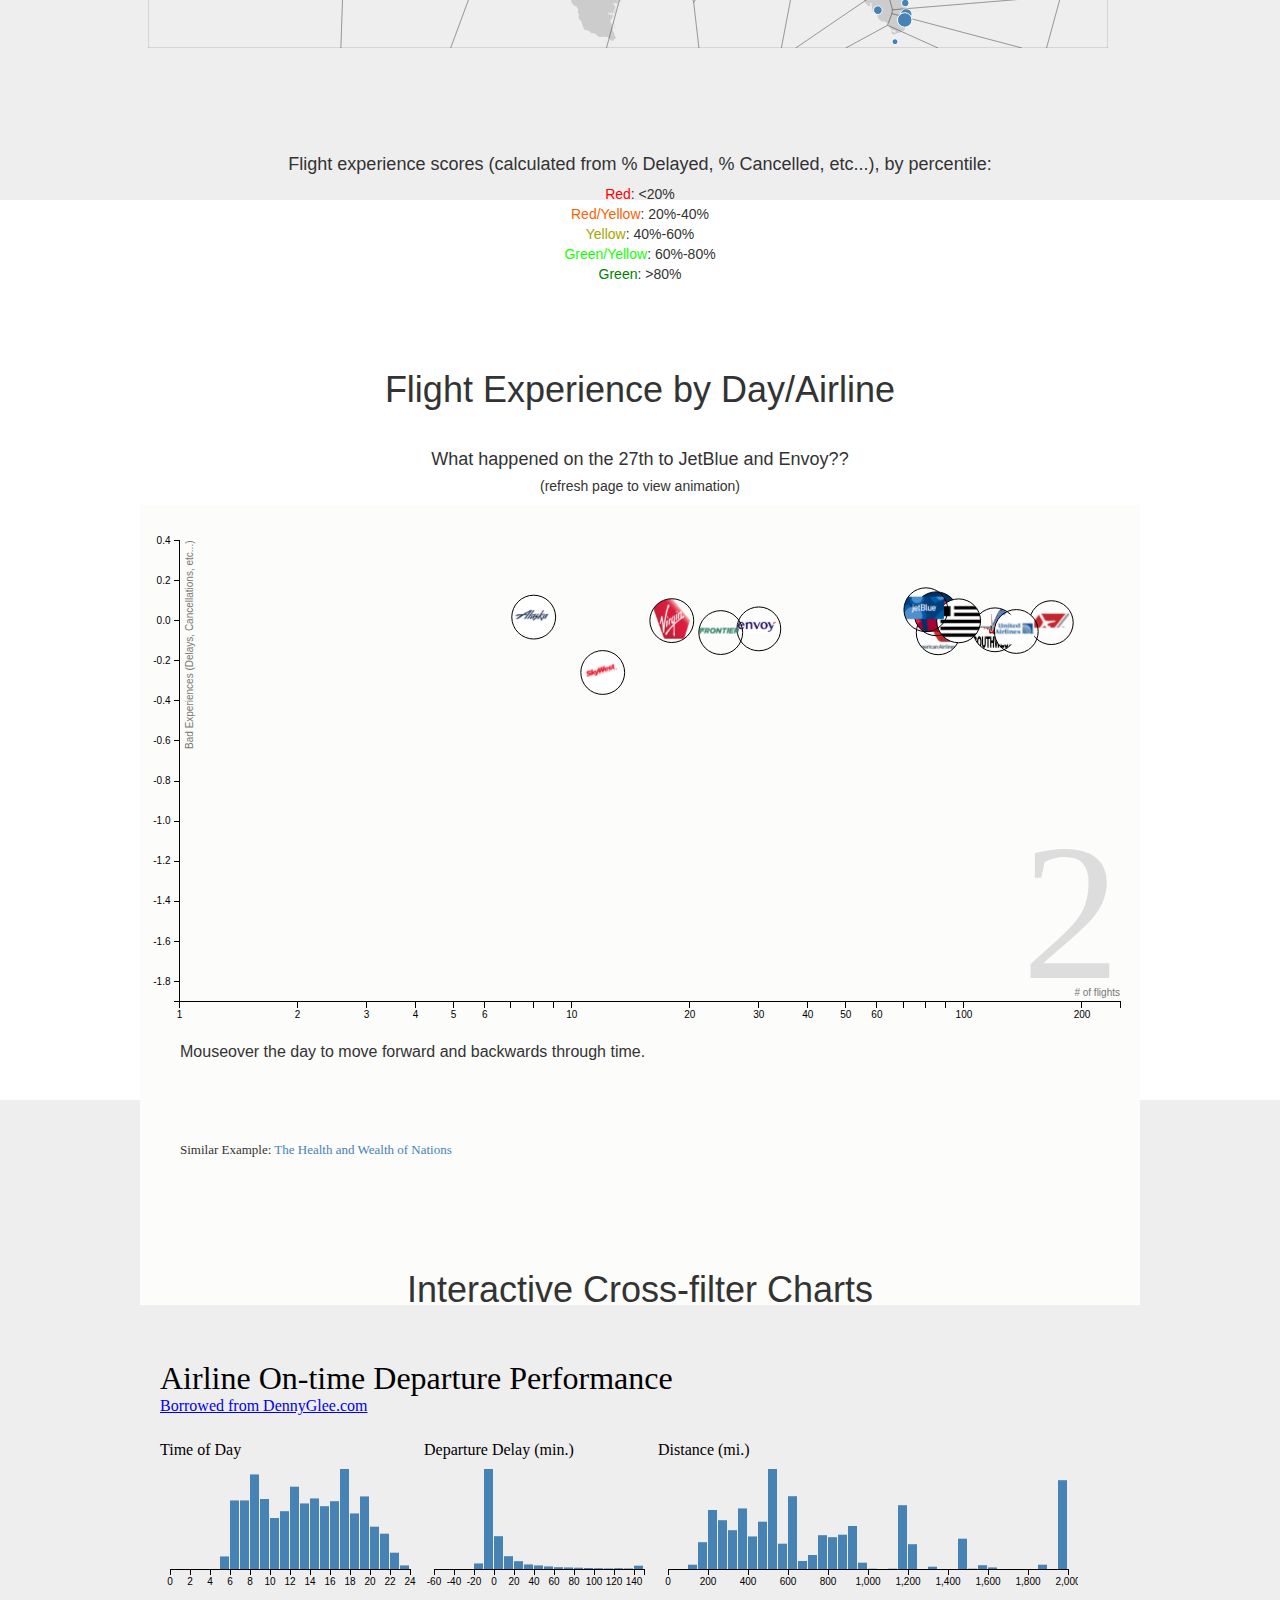
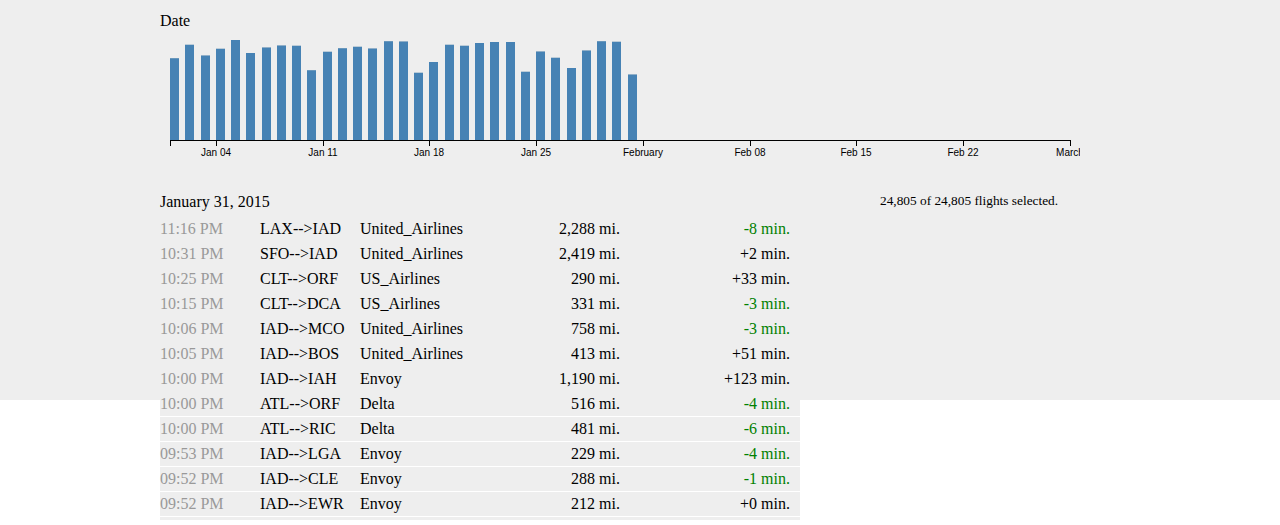
==== commit 3318ea8c: "final commit" ====
--- a/FINAL/index.html
+++ b/FINAL/index.html
@@ -119,7 +119,7 @@
                     <h5>(refresh page to view animation)</h5>
                 </div>
                 <iframe src="../movingchart/index.html"  
-        height="600px"
+        height="800px"
         width="1000px"
         scrolling="no"
         frameborder=0
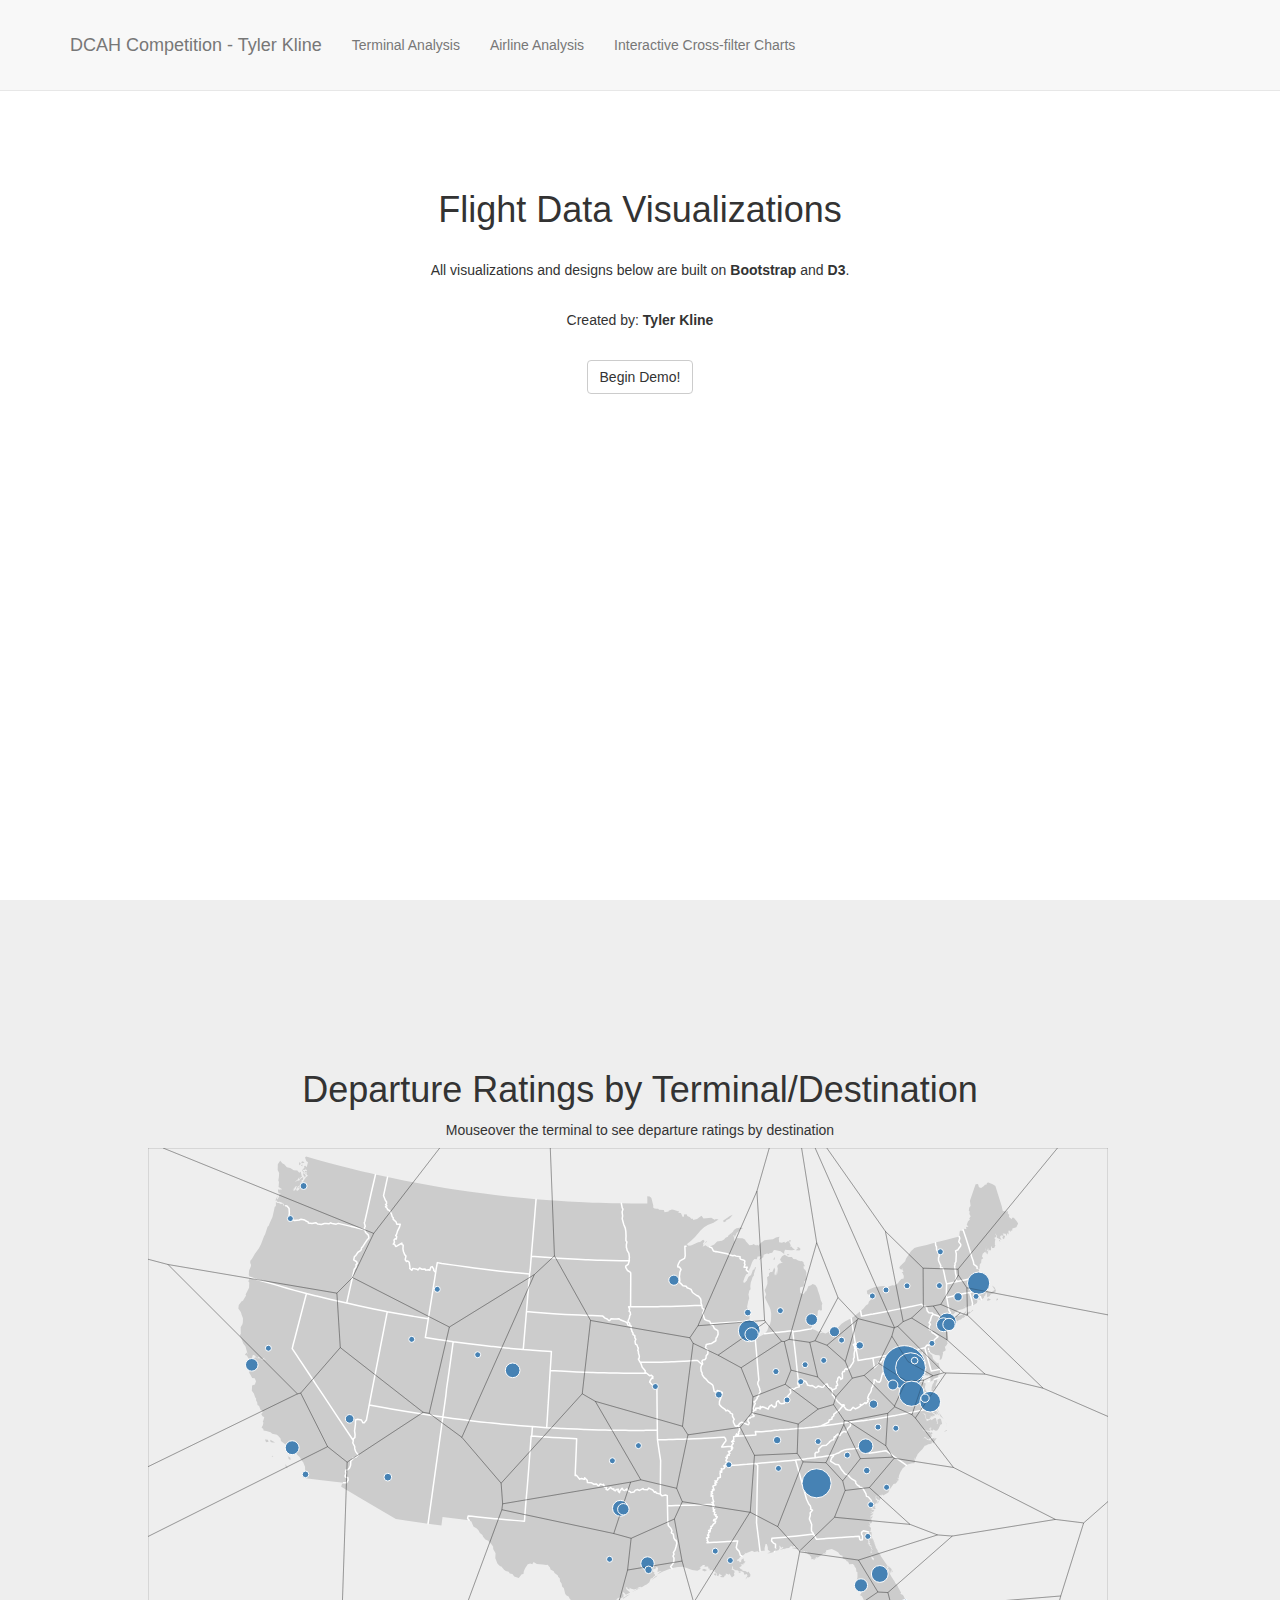
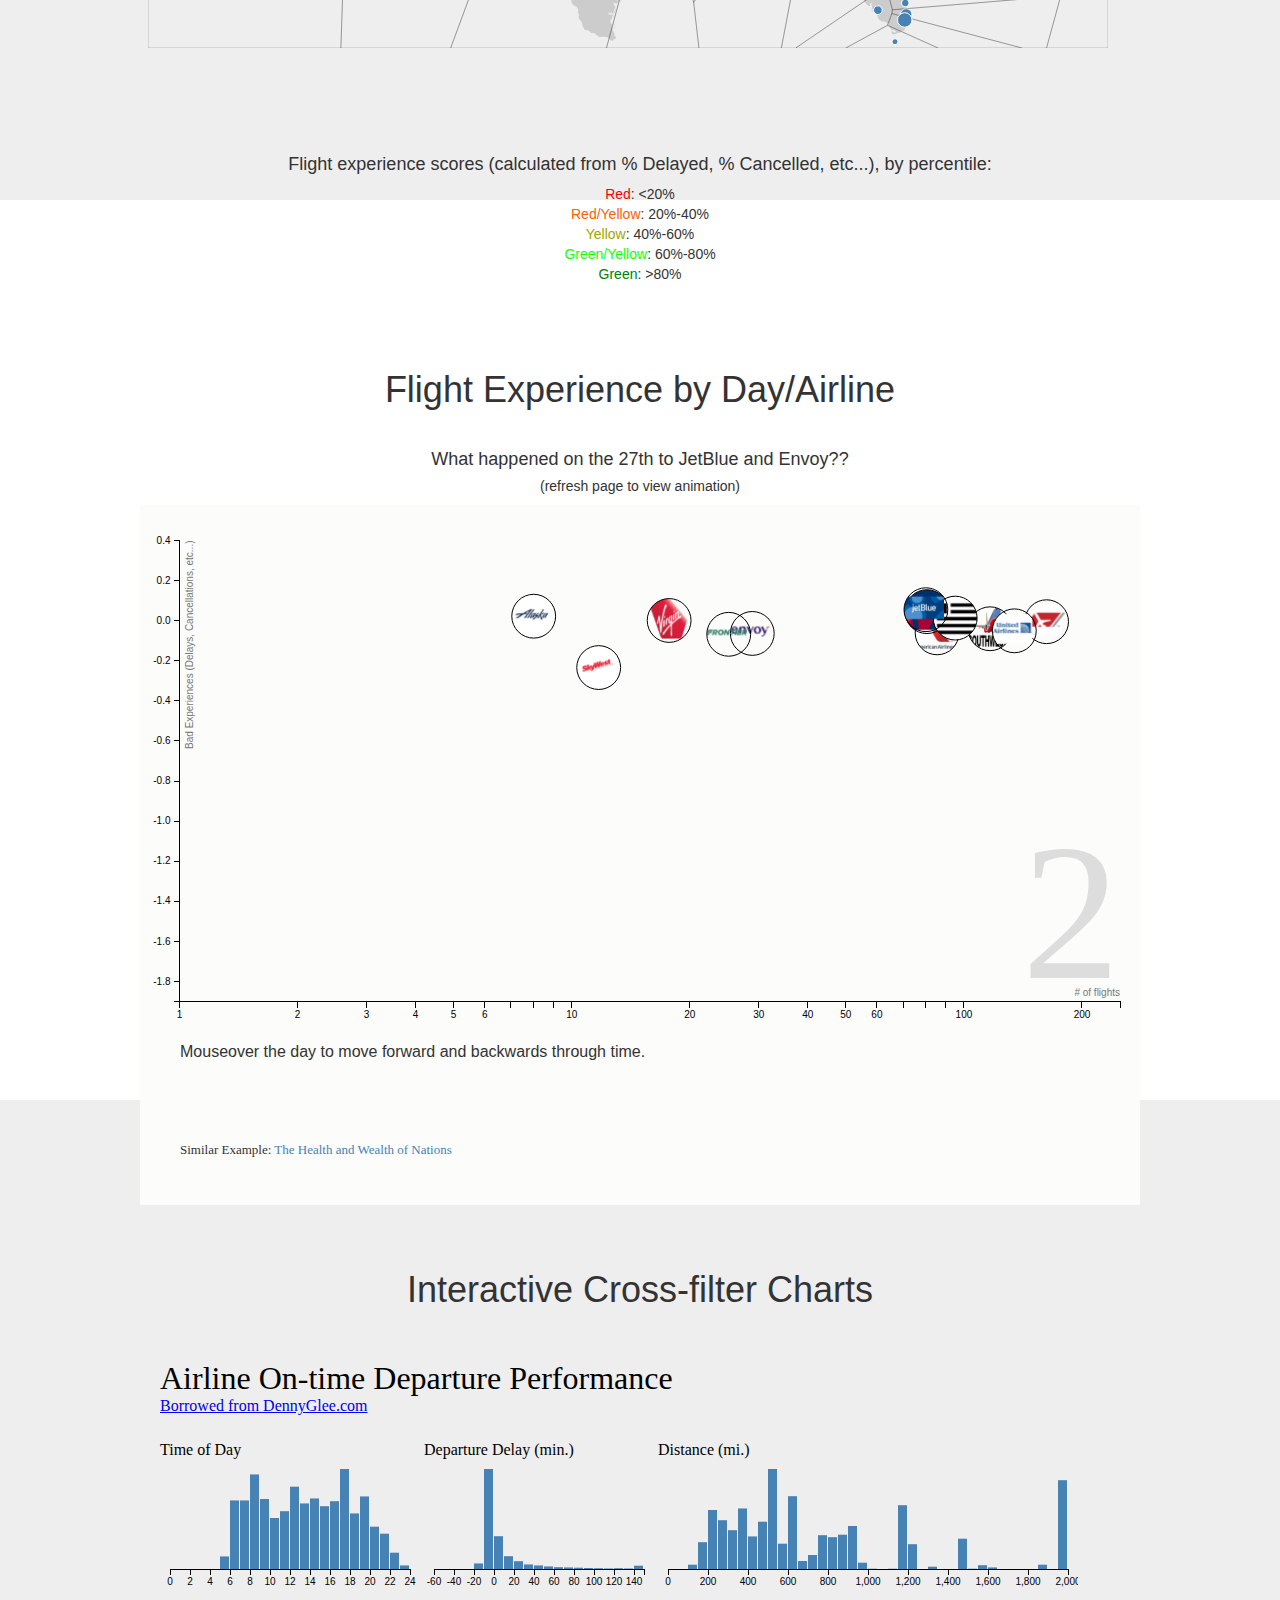
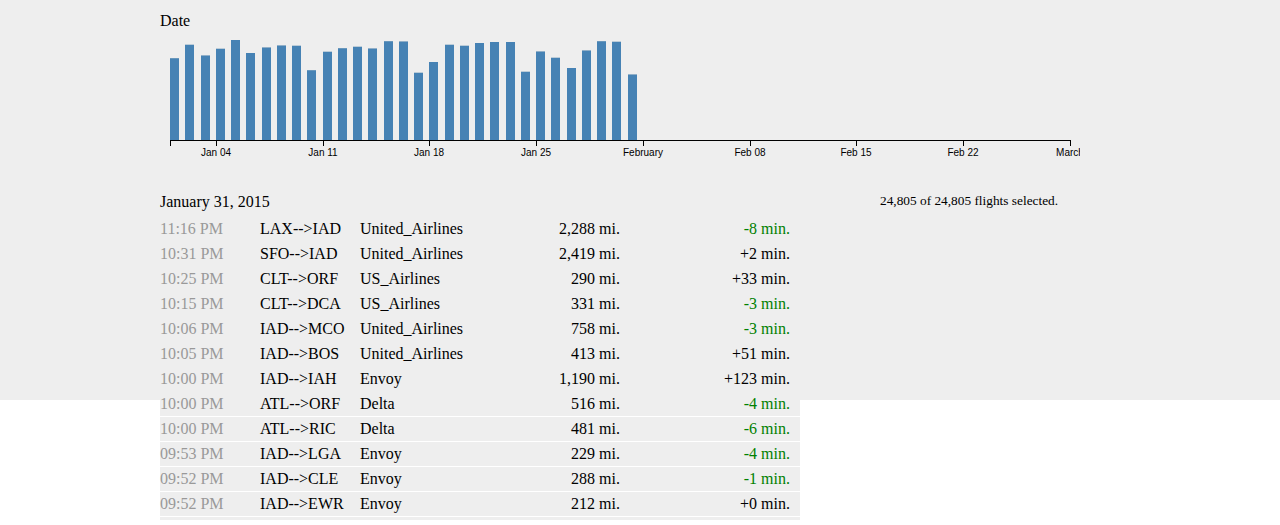
==== commit 111b2682: "final commit" ====
--- a/FINAL/index.html
+++ b/FINAL/index.html
@@ -119,7 +119,7 @@
                     <h5>(refresh page to view animation)</h5>
                 </div>
                 <iframe src="../movingchart/index.html"  
-        height="800px"
+        height="700px"
         width="1000px"
         scrolling="no"
         frameborder=0
